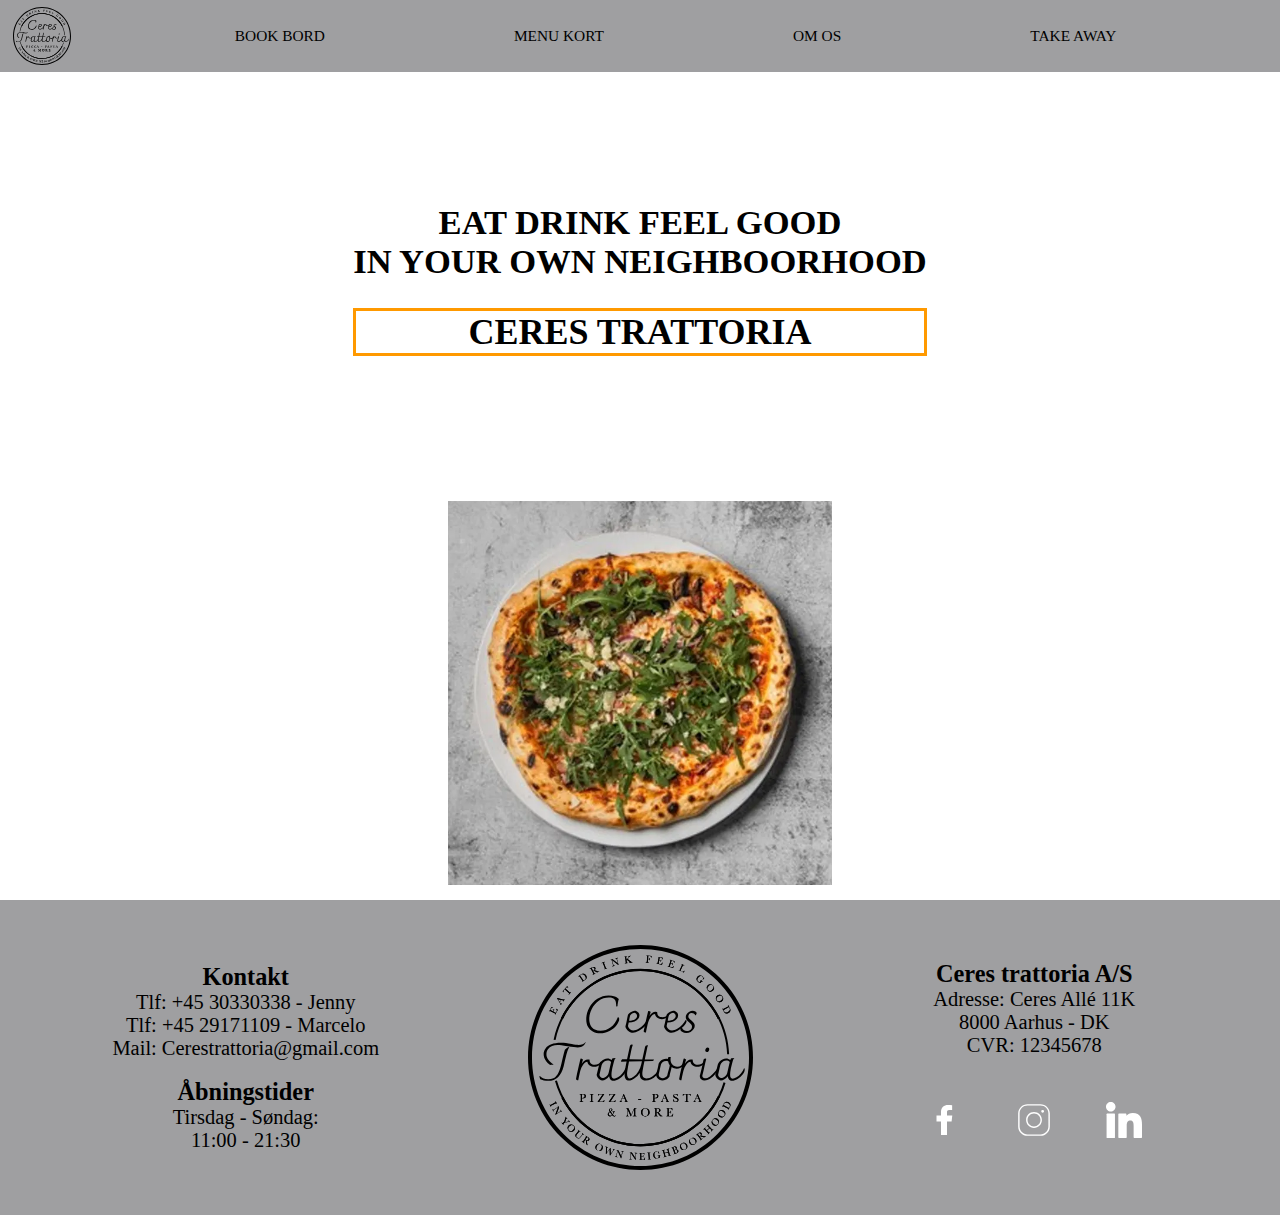
==== book-bord.html @ 87d37a1e "Ceres trattoria nav og footer" ====
<!DOCTYPE html>
<html lang="da">
<head>
    <meta charset="UTF-8">
    <meta name="viewport" content="width=device-width, initial-scale=1.0">
    <meta name="description" content="Oplev det bedste alkoholfri øl fra Zero Buzz Brew - et microbryggeri dedikeret til at bringe dig 100% alkoholfri øl. Perfekt for dem, der ønsker at nyde en lækker øl uden alkohol.">
    <meta name="keywords" content="trattoria, italiensk restaurant, italiensk mad, pasta, pizza, autentisk italiensk, italiensk vin, antipasti, tiramisu, hyggelig restaurant, italiensk atmosfære, gourmet, hjemmelavet mad, traditionelle retter, italiensk kultur, spisested, italiensk køkken, rustik restaurant, italiensk dessert">
    <title>Ceres trattoria</title>
    <link rel="stylesheet" href="style.css">
    <!-- ↓↓ favicons til forskellige devices ↓↓-->
    <!-- <link rel="apple-touch-icon" sizes="180x180" href="/favicon/apple-touch-icon.png">
    <link rel="icon" type="image/png" sizes="32x32" href="/favicon/favicon-32x32.png">
    <link rel="icon" type="image/png" sizes="16x16" href="/favicon/favicon-16x16.png">
    <link rel="manifest" href="/favicon/site.webmanifest">
    <link rel="mask-icon" href="/favicon/safari-pinned-tab.svg" color="#2a3478">
    <link rel="shortcut icon" href="/favicon/favicon.ico">
    <meta name="msapplication-TileColor" content="#2a3478">
    <meta name="msapplication-config" content="/favicon/browserconfig.xml">
    <meta name="theme-color" content="#2a3478"> -->
</head>
<body>
    <header>
        <nav>
            <a href="index.html">
                <img class="logo" src="img/ceres-logo.svg" alt="Ceres Trattoria logo">
            </a>
            <ul class="nav-links" id="navLinks">
                <li class="dropdown">
                    <a href="book-bord.html">BOOK BORD</a>
                </li>
                <li class="dropdown">
                    <a href="menu-kort.html">MENU KORT</a>
                </li>
                <li class="dropdown">
                    <a href="om-os.html">OM OS</a>
                </li>
                <li class="dropdown">
                    <a href="takeaway.html">TAKE AWAY</a>
                </li>
            </ul>
            <div class="burger">
                <div></div>
                <div></div>
                <div></div>
            </div>
        </nav>
            <!-- javascript, skal ligge nederst -->
    <script src="app.js"></script>
    </header>
    <main>
        <div class="main-index">
            <section>
                <aside>
                    <div>
                        <h2> EAT DRINK FEEL GOOD</h2>
                        <h2> IN YOUR OWN NEIGHBOORHOOD</h2>
                        <h3>CERES TRATTORIA</h3>
                    </div>
                </aside>
            </section>
            <section>
            <img class="forside-billede" src="img/sotto-bosco.png" alt="Billede af Ceres Trattoria pizza 'Sotto Bosco'">
            </section>
        </div>
    </main>

    <footer>
        <div class="footer">
            <div class="footer-links">
                <h1>Kontakt</h1>
                <a href="tel:(+45)(12345678)">Tlf: +45 30330338 - Jenny</a>
                <a href="tel:(+45)(12345678)">Tlf: +45 29171109 - Marcelo</a>
                <a href="mailto:FAKE@Cerestrattoria.com">Mail: Cerestrattoria@gmail.com</a>
                <h2>Åbningstider</h2>
                <p>Tirsdag - Søndag:</p>
                <p>11:00 - 21:30</p>
                </p>
            </div>
            <div class="midt-logo">
                <div>
                    <a href="index.html" class="footer-logo">
                        <img class="logo" src="img/ceres-logo.svg" alt="Ceres Trattoria logo">
                    </a>
                </div>
            </div>
            <div class="footer-links">
                <h1>Ceres trattoria A/S</h1>
                <p>Adresse: Ceres Allé 11K</p>
                <p>8000 Aarhus - DK</p>
                <p>CVR: 12345678</p>
                <div class="footer-social">
                    <a href="https://www.facebook.com/"><img src="img/facebook.svg" alt="facebook"></a>
                    <a href="https://www.instagram.com/"><img src="img/insta.svg" alt="instagram"></a>
                    <a href="https://www.linkedin.com/"><img src="img/linkedin.svg" alt="linkedin"></a>
                </div>
            </div>
        </div>
    </footer>
</body>
</html>
---- style.css ----
*{
    margin: 0;
    padding: 0;
}

body {
    font-family: Verdana, Geneva, Tahoma, sans-serif
}

/* ↓↓ Navbar ↓↓ */
/* Selve navigationsbaren */
nav {
    display: flex; 
    justify-content: center;
    align-items: center;
    background-color: #9f9fa1;
    font-family: charter;
    height: 8vh;
    width: 100vw;
    position: fixed;
    top: 0;
    z-index: 100;
}

/* Logo i navigationsbaren */
nav img {
    height: 6.5vh;
    width: auto;
    display: flex;
    align-items: center;
    margin-left: 1vw;
}

/* boksen links ligger i, i navigationsbaren */
.nav-links {
    display: flex;
    justify-content: space-evenly;
    width: 100%;
    list-style: none;
}

/* Links */
.nav-links a {
    padding: 0rem 2vw;
    text-decoration: none; 
    color: #000000;
    font-size: 1.2vw;
    display: inline-block; 
    transition: transform 0.3s ease; 
}

.nav-links a:hover {
    transform: scale(1.5);
}


/* ↓↓ dropdown meny ↓↓*/
.dropdown {
    position: relative;
    display: inline-block;
    z-index: 9;
}

/* boksen links ligger i, i dropdownbaren */
.dropdown-content {
    display: none;
    position: absolute;
    min-width: 14vw;
    background-color: #2a3478;
    font-size: 2.2vh;
}

/* Links i dropdownbaren */
.dropdown-content a {
    margin: 2.2vh 0; 
    color: #fcba16;
    display: flex;
    justify-content: flex-start;
    font-size: 2.4vh;
}

/* Gør dropdownmenuen synlig når man holder musen over et hovedmenupunkt */
.dropdown:hover .dropdown-content {
    display: block;
}

/* Gør at billede ikke bliver vist på skærme over 768px*/
#burger-menu-image {
    display: none;
}



/* ↓↓ Main på index filen ↓↓ */
.main-index{
    display: flex;
    flex-direction: column;
    justify-content: space-around;
    align-items: center;
    height: 92vh;
    width: 100%;
    padding-top: 8vh;
}

.main-index section{
    display: flex;
    justify-content: center;
    align-items: center;
    height: 100%;
    width: 100%;
}


.main-index aside{
    display: flex;
    flex-direction: row;
    justify-content: center;
    align-items: center;
    height: 100%;
    width: 100%;
}

.main-index aside h2{
    font-size: 2.7vw;
    text-align: center;
    color: #000000;
    font-family: charter;
}

.main-index aside h3{
    font-size: 4vh;
    text-align: center;
    color: #000000;
    font-family: charter;
    margin: 3vh 0 0 0;
    border: #ff9900 solid 3px;
}

.forside-billede {
    height: auto;
    width: 30vw;
}


/* ↓↓ Footer ↓↓ */
.footer{
    display: flex;
    flex-direction: row;
    justify-content: center;
    align-items: center;
    background-color: #9f9fa1;
    height: 35vh;
    width: 100vw;
}

.footer div{
   margin: 2vh;
}

.footer-links{
    display: flex;
    flex-direction: column;
    justify-content: space-around;
    align-items: center;
    width: 100%;
    list-style: none;
}

.footer-links h1{
    font-size: 2.7vh;
    color: #000000;
    font-family: charter;
}

.footer-links h2{
    font-size: 2.7vh;
    color: #000000;
    font-family: charter;
    margin-top: 2vh;
}

.footer-links a {
    text-decoration: none;
    color: #000000;
    font-size: 1.6vw;
    font-family: charter;
}

.footer-links p {
    text-decoration: none;
    color: #000000;
    font-size: 1.6vw;
    font-family: charter;
}

.footer-social {
    display: flex;
    justify-content: space-around;
    align-items: center;
}


.footer-social a img {
    height: 4vh;
    width: auto;
    display: flex;
    justify-content: space-around;
    align-items: center;
    padding-top: 3vh;
    margin: 0 3vh 0 3vh;
}

.footer-social a img:hover {
    transform: scale(1.5);
}

.footer-logo img{
    height: 25vh;
    width: auto;
    display: flex;
    align-items: center;
}
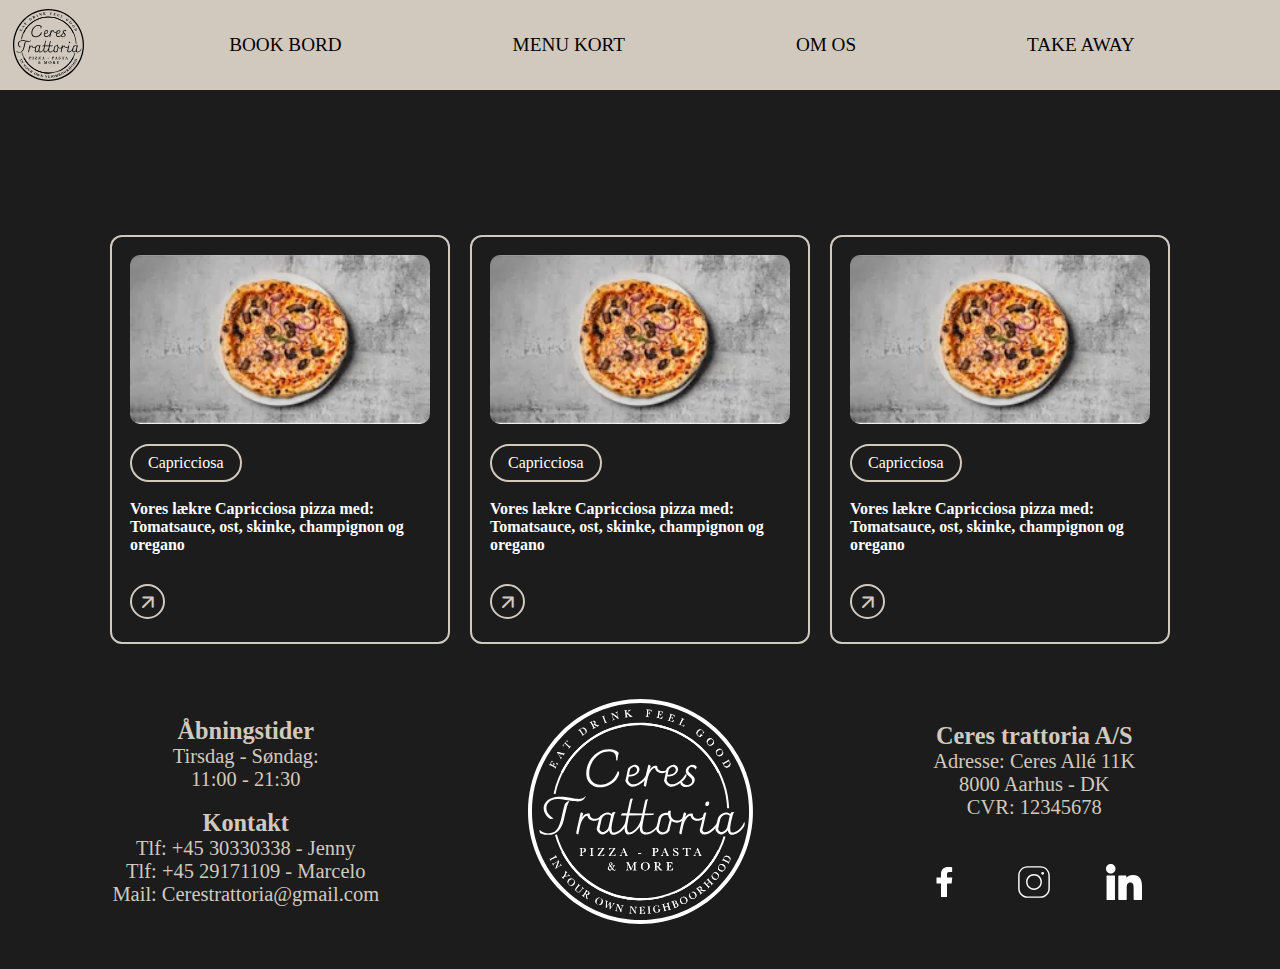
==== commit f0b1dad8: "Menu" ====
--- a/book-bord.html
+++ b/book-bord.html
@@ -5,24 +5,19 @@
     <meta name="viewport" content="width=device-width, initial-scale=1.0">
     <meta name="description" content="Oplev det bedste alkoholfri øl fra Zero Buzz Brew - et microbryggeri dedikeret til at bringe dig 100% alkoholfri øl. Perfekt for dem, der ønsker at nyde en lækker øl uden alkohol.">
     <meta name="keywords" content="trattoria, italiensk restaurant, italiensk mad, pasta, pizza, autentisk italiensk, italiensk vin, antipasti, tiramisu, hyggelig restaurant, italiensk atmosfære, gourmet, hjemmelavet mad, traditionelle retter, italiensk kultur, spisested, italiensk køkken, rustik restaurant, italiensk dessert">
+    <link rel="stylesheet" href="https://fonts.googleapis.com/css2?family=Material+Symbols+Rounded:opsz,wght,FILL,GRAD@24,400,0,0&icon_names=arrow_forward" />
     <title>Ceres trattoria</title>
     <link rel="stylesheet" href="style.css">
-    <!-- ↓↓ favicons til forskellige devices ↓↓-->
-    <!-- <link rel="apple-touch-icon" sizes="180x180" href="/favicon/apple-touch-icon.png">
-    <link rel="icon" type="image/png" sizes="32x32" href="/favicon/favicon-32x32.png">
-    <link rel="icon" type="image/png" sizes="16x16" href="/favicon/favicon-16x16.png">
-    <link rel="manifest" href="/favicon/site.webmanifest">
-    <link rel="mask-icon" href="/favicon/safari-pinned-tab.svg" color="#2a3478">
-    <link rel="shortcut icon" href="/favicon/favicon.ico">
-    <meta name="msapplication-TileColor" content="#2a3478">
-    <meta name="msapplication-config" content="/favicon/browserconfig.xml">
-    <meta name="theme-color" content="#2a3478"> -->
+
 </head>
 <body>
+    <div id="loading-screen">
+        <img src="img/Pizza.gif" alt="Loading...">
+    </div>
     <header>
         <nav>
             <a href="index.html">
-                <img class="logo" src="img/ceres-logo.svg" alt="Ceres Trattoria logo">
+                <img class="logo" src="img/ceres-logo-black.svg" alt="Ceres Trattoria logo">
             </a>
             <ul class="nav-links" id="navLinks">
                 <li class="dropdown">
@@ -38,28 +33,39 @@
                     <a href="takeaway.html">TAKE AWAY</a>
                 </li>
             </ul>
-            <div class="burger">
-                <div></div>
-                <div></div>
-                <div></div>
-            </div>
         </nav>
-            <!-- javascript, skal ligge nederst -->
-    <script src="app.js"></script>
     </header>
     <main>
+        <img src="img/Pizza-gif.ai" alt="">
         <div class="main-index">
-            <section>
-                <aside>
-                    <div>
-                        <h2> EAT DRINK FEEL GOOD</h2>
-                        <h2> IN YOUR OWN NEIGHBOORHOOD</h2>
-                        <h3>CERES TRATTORIA</h3>
-                    </div>
-                </aside>
-            </section>
-            <section>
-            <img class="forside-billede" src="img/sotto-bosco.png" alt="Billede af Ceres Trattoria pizza 'Sotto Bosco'">
+                    <img id="top-billede" src="img/ceres-logo.svg" alt="">
+            <section class="teaser">
+                        <ul class="teaser-firkant">
+                            <li class="teaser-indhold">
+                                <a href="#" class="teaser-link">
+                                    <img src="img/capricciosa.webp" alt="" class="teaser-billede">
+                                    <p class="navn">Capricciosa</p>
+                                    <h2>Vores lækre Capricciosa pizza med: Tomatsauce, ost, skinke, champignon og oregano</h2>
+                                    <button class="teaser-button material-symbols-rounded">arrow_forward</button>
+                                </a>
+                            </li>
+                            <li class="teaser-indhold">
+                                <a href="#" class="teaser-link">
+                                    <img src="img/capricciosa.webp" alt="" class="teaser-billede">
+                                    <p class="navn">Capricciosa</p>
+                                    <h2>Vores lækre Capricciosa pizza med: Tomatsauce, ost, skinke, champignon og oregano</h2>
+                                    <button class="teaser-button material-symbols-rounded">arrow_forward</button>
+                                </a>
+                            </li>
+                            <li class="teaser-indhold">
+                                <a href="#" class="teaser-link">
+                                    <img src="img/capricciosa.webp" alt="" class="teaser-billede">
+                                    <p class="navn">Capricciosa</p>
+                                    <h2>Vores lækre Capricciosa pizza med: Tomatsauce, ost, skinke, champignon og oregano</h2>
+                                    <button class="teaser-button material-symbols-rounded">arrow_forward</button>
+                                </a>
+                            </li>
+                        </ul>
             </section>
         </div>
     </main>
@@ -67,19 +73,18 @@
     <footer>
         <div class="footer">
             <div class="footer-links">
+                <h2>Åbningstider</h2>
+                <p>Tirsdag - Søndag:</p>
+                <p>11:00 - 21:30</p>
                 <h1>Kontakt</h1>
                 <a href="tel:(+45)(12345678)">Tlf: +45 30330338 - Jenny</a>
                 <a href="tel:(+45)(12345678)">Tlf: +45 29171109 - Marcelo</a>
                 <a href="mailto:FAKE@Cerestrattoria.com">Mail: Cerestrattoria@gmail.com</a>
-                <h2>Åbningstider</h2>
-                <p>Tirsdag - Søndag:</p>
-                <p>11:00 - 21:30</p>
-                </p>
             </div>
             <div class="midt-logo">
                 <div>
                     <a href="index.html" class="footer-logo">
-                        <img class="logo" src="img/ceres-logo.svg" alt="Ceres Trattoria logo">
+                        <img class="logo" src="img/ceres-logo-white.svg" alt="Ceres Trattoria logo">
                     </a>
                 </div>
             </div>
@@ -96,5 +101,7 @@
             </div>
         </div>
     </footer>
+
+    <script src="loading-gif.js"></script>
 </body>
 </html>--- a/style.css
+++ b/style.css
@@ -4,7 +4,22 @@
 }
 
 body {
-    font-family: Verdana, Geneva, Tahoma, sans-serif
+    font-family: Cambria, Cochin, Georgia, Times, 'Times New Roman', serif;
+}
+
+#loading-screen {
+    width: 100vw;
+    height: 100vh;
+    background-color: #1c1c1c;
+    display: flex;
+    justify-content: center;
+    align-items: center;
+    z-index: 9999;
+    display: none; 
+}
+
+#loading-screen img {
+    width: 30vh;
 }
 
 /* ↓↓ Navbar ↓↓ */
@@ -13,9 +28,9 @@
     display: flex; 
     justify-content: center;
     align-items: center;
-    background-color: #9f9fa1;
-    font-family: charter;
-    height: 8vh;
+    background-color: #D2C9BE;
+    font-family: charter;
+    height: 10vh;
     width: 100vw;
     position: fixed;
     top: 0;
@@ -24,7 +39,7 @@
 
 /* Logo i navigationsbaren */
 nav img {
-    height: 6.5vh;
+    height: 7.9vh;
     width: auto;
     display: flex;
     align-items: center;
@@ -44,7 +59,7 @@
     padding: 0rem 2vw;
     text-decoration: none; 
     color: #000000;
-    font-size: 1.2vw;
+    font-size: 1.5vw;
     display: inline-block; 
     transition: transform 0.3s ease; 
 }
@@ -53,43 +68,9 @@
     transform: scale(1.5);
 }
 
-
-/* ↓↓ dropdown meny ↓↓*/
-.dropdown {
-    position: relative;
-    display: inline-block;
-    z-index: 9;
-}
-
-/* boksen links ligger i, i dropdownbaren */
-.dropdown-content {
-    display: none;
-    position: absolute;
-    min-width: 14vw;
-    background-color: #2a3478;
-    font-size: 2.2vh;
-}
-
-/* Links i dropdownbaren */
-.dropdown-content a {
-    margin: 2.2vh 0; 
-    color: #fcba16;
-    display: flex;
-    justify-content: flex-start;
-    font-size: 2.4vh;
-}
-
-/* Gør dropdownmenuen synlig når man holder musen over et hovedmenupunkt */
-.dropdown:hover .dropdown-content {
-    display: block;
-}
-
-/* Gør at billede ikke bliver vist på skærme over 768px*/
-#burger-menu-image {
-    display: none;
-}
-
-
+main {
+    margin-top: 10vh;
+}
 
 /* ↓↓ Main på index filen ↓↓ */
 .main-index{
@@ -97,49 +78,135 @@
     flex-direction: column;
     justify-content: space-around;
     align-items: center;
-    height: 92vh;
+    margin-top: -2vh;
+    background-color: #1c1c1c;
+}
+
+ #top-billede{
+    margin-top: 5vh;
+    height: auto;
+    width: 20vw;
+}
+
+
+/* teaser */
+.teaser {
+    display: flex;
+    flex-direction: column;
+    justify-content: center;
+    align-items: center;
+    width: 100vw;
+    margin-top: 10vh;
+
+}
+
+.teaser ul {
+    display: flex;
+    
+}
+
+.teaser-firkant {
+    list-style: none;
+}
+
+.teaser-link {
+    width: 300px;
+    display: block;
+    background: #1c1c1c;
+    padding: 18px;
+    border-radius: 12px;
+    text-decoration: none;
+    transition: 0.2 ease;
+    margin: 10px;
+    border: #D2C9BE 2px solid;
+}
+
+.teaser-billede {
     width: 100%;
-    padding-top: 8vh;
-}
-
-.main-index section{
-    display: flex;
-    justify-content: center;
-    align-items: center;
-    height: 100%;
-    width: 100%;
-}
-
-
-.main-index aside{
-    display: flex;
-    flex-direction: row;
-    justify-content: center;
-    align-items: center;
-    height: 100%;
-    width: 100%;
-}
-
-.main-index aside h2{
-    font-size: 2.7vw;
-    text-align: center;
-    color: #000000;
-    font-family: charter;
-}
-
-.main-index aside h3{
-    font-size: 4vh;
-    text-align: center;
-    color: #000000;
-    font-family: charter;
-    margin: 3vh 0 0 0;
-    border: #ff9900 solid 3px;
-}
-
-.forside-billede {
-    height: auto;
-    width: 30vw;
-}
+    aspect-ratio: 16/9;
+    object-fit: cover;
+    border-radius: 10px;
+}
+
+.navn {
+    color: rgb(255, 255, 255);
+    padding: 8px 16px;
+    font-size: 1rem;
+    font-weight: 500;
+    margin: 16px 0 18px;
+    background: #1c1c1c;
+    width: fit-content;
+    border-radius: 50px;
+    border: 2px solid #D2C9BE;
+}
+.teaser-link h2{
+    font-size: 1rem;
+    color: #ffffff;
+}
+
+.teaser-link div {
+    display: flex;
+    justify-content: space-evenly;
+    align-items: center;
+}
+
+.teaser-button {
+    height: 35px;
+    width: 35px;
+    color: #D2C9BE;
+    border-radius: 50%;
+    margin: 30px 0 5px;
+    background: none;
+    border: 2px solid #D2C9BE;
+    transform: rotate(-45deg);
+    transition: 0.5s ease;
+}
+
+.teaser-firkant .teaser-link:hover .teaser-button {
+    color: #fff;
+    background: #D2C9BE;
+}
+
+.menu {
+margin-top: 3vh;
+color: #D2C9BE;
+}
+
+
+
+.main-menu{
+    display: flex;
+    flex-direction: column;
+    justify-content: space-around;
+    align-items: center;
+    margin-top: 8vh;
+    background-color: #1c1c1c;
+}
+
+.scroll {
+    height: 35px;
+    width: 35px;
+    color: #D2C9BE;
+    border-radius: 50%;
+    margin: 30px 0 5px;
+    background: none;
+    border: 2px solid #D2C9BE;
+    transform: rotate(-90deg);
+    transition: 0.5s ease;
+}
+
+.scroll:hover {
+    color: #1c1c1c;
+    background: #D2C9BE;
+}
+
+.main-menu p {
+    color: #D2C9BE;
+    font-size: 1.5vw;
+    font-family: charter;
+    margin-top: 2vh;
+}
+
 
 
 /* ↓↓ Footer ↓↓ */
@@ -148,7 +215,7 @@
     flex-direction: row;
     justify-content: center;
     align-items: center;
-    background-color: #9f9fa1;
+    background-color: #1c1c1c;
     height: 35vh;
     width: 100vw;
 }
@@ -168,27 +235,27 @@
 
 .footer-links h1{
     font-size: 2.7vh;
-    color: #000000;
-    font-family: charter;
+    color: #D2C9BE;
+    font-family: charter;
+    margin-top: 2vh;
 }
 
 .footer-links h2{
     font-size: 2.7vh;
-    color: #000000;
-    font-family: charter;
-    margin-top: 2vh;
+    color: #D2C9BE;
+    font-family: charter;
 }
 
 .footer-links a {
     text-decoration: none;
-    color: #000000;
+    color: #D2C9BE;
     font-size: 1.6vw;
     font-family: charter;
 }
 
 .footer-links p {
     text-decoration: none;
-    color: #000000;
+    color: #D2C9BE;
     font-size: 1.6vw;
     font-family: charter;
 }
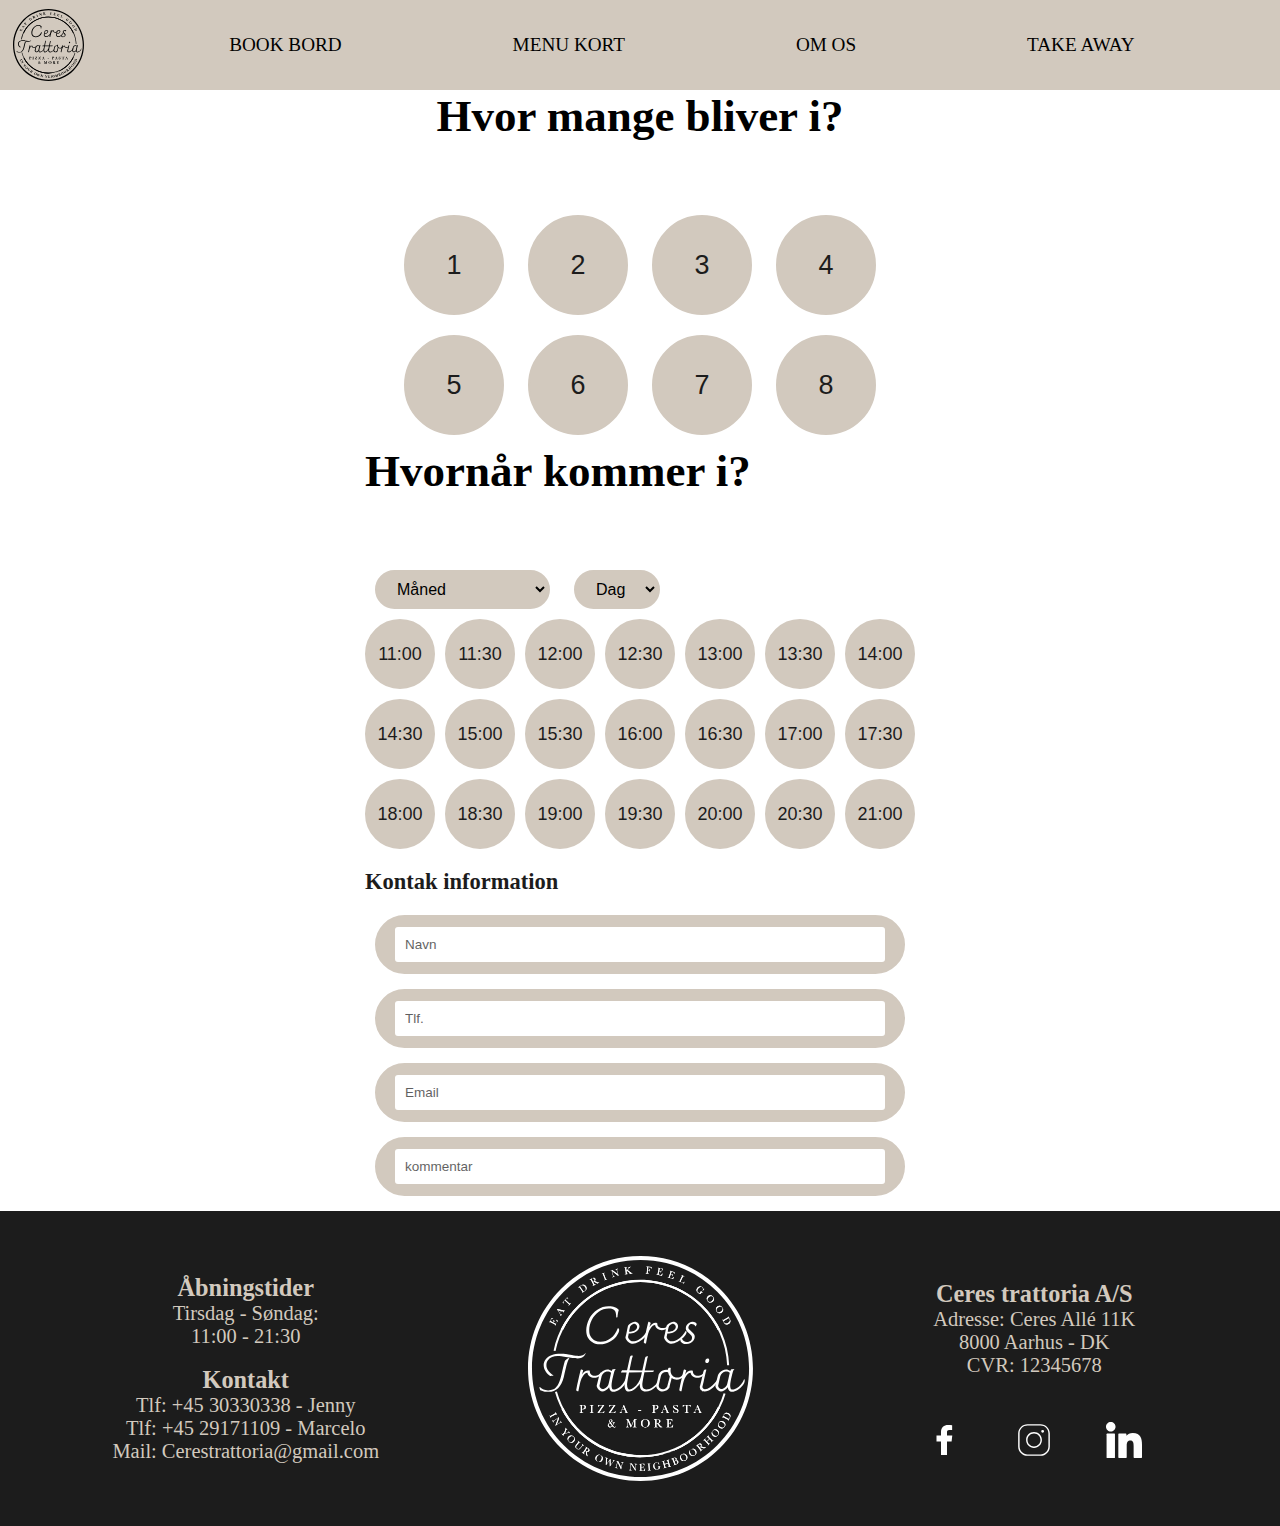
==== commit 2d58eb85: "book bord" ====
--- a/book-bord.html
+++ b/book-bord.html
@@ -8,6 +8,7 @@
     <link rel="stylesheet" href="https://fonts.googleapis.com/css2?family=Material+Symbols+Rounded:opsz,wght,FILL,GRAD@24,400,0,0&icon_names=arrow_forward" />
     <title>Ceres trattoria</title>
     <link rel="stylesheet" href="style.css">
+    <link rel="stylesheet" href="book-bord.css">
 
 </head>
 <body>
@@ -35,37 +36,119 @@
             </ul>
         </nav>
     </header>
+
+
+
+
+
+
+
     <main>
-        <img src="img/Pizza-gif.ai" alt="">
-        <div class="main-index">
-                    <img id="top-billede" src="img/ceres-logo.svg" alt="">
-            <section class="teaser">
-                        <ul class="teaser-firkant">
-                            <li class="teaser-indhold">
-                                <a href="#" class="teaser-link">
-                                    <img src="img/capricciosa.webp" alt="" class="teaser-billede">
-                                    <p class="navn">Capricciosa</p>
-                                    <h2>Vores lækre Capricciosa pizza med: Tomatsauce, ost, skinke, champignon og oregano</h2>
-                                    <button class="teaser-button material-symbols-rounded">arrow_forward</button>
-                                </a>
-                            </li>
-                            <li class="teaser-indhold">
-                                <a href="#" class="teaser-link">
-                                    <img src="img/capricciosa.webp" alt="" class="teaser-billede">
-                                    <p class="navn">Capricciosa</p>
-                                    <h2>Vores lækre Capricciosa pizza med: Tomatsauce, ost, skinke, champignon og oregano</h2>
-                                    <button class="teaser-button material-symbols-rounded">arrow_forward</button>
-                                </a>
-                            </li>
-                            <li class="teaser-indhold">
-                                <a href="#" class="teaser-link">
-                                    <img src="img/capricciosa.webp" alt="" class="teaser-billede">
-                                    <p class="navn">Capricciosa</p>
-                                    <h2>Vores lækre Capricciosa pizza med: Tomatsauce, ost, skinke, champignon og oregano</h2>
-                                    <button class="teaser-button material-symbols-rounded">arrow_forward</button>
-                                </a>
-                            </li>
-                        </ul>
+        <div class="book-bord">
+            <h1>Hvor mange bliver i?</h1>
+            <section class="antal">
+                <button class="nummer">1</button>
+                <button class="nummer">2</button>
+                <button class="nummer">3</button>
+                <button class="nummer">4</button>
+            </section>
+            <section>
+                <button class="nummer">5</button>
+                <button class="nummer">6</button>
+                <button class="nummer">7</button>
+                <button class="nummer">8</button>
+            </section>
+            <section>
+                <h1>Hvornår kommer i?</h1>
+                <select id="dato" name="måned" required>
+                    <option value="" disabled selected hidden>Måned</option>
+                    <option value="2024-12">December 2024</option>
+                    <option value="2025-01">January 2025</option>
+                    <option value="2025-02">February 2025</option>
+                    <option value="2025-03">March 2025</option>
+                    <option value="2025-04">April 2025</option>
+                    <option value="2025-05">May 2025</option>
+                    <option value="2025-06">June 2025</option>
+                    <option value="2025-07">July 2025</option>
+                    <option value="2025-08">August 2025</option>
+                    <option value="2025-09">September 2025</option>
+                    <option value="2025-10">October 2025</option>
+                    <option value="2025-11">November 2025</option>
+                    <option value="2025-12">December 2025</option>
+                </select>
+        
+                <select id="dato" name="dag" required>
+                    <option value="" disabled selected hidden>Dag</option>
+                    <option value="1">1</option>
+                    <option value="2">2</option>
+                    <option value="3">3</option>
+                    <option value="4">4</option>
+                    <option value="5">5</option>
+                    <option value="6">6</option>
+                    <option value="7">7</option>
+                    <option value="8">8</option>
+                    <option value="9">9</option>
+                    <option value="10">10</option>
+                    <option value="11">11</option>
+                    <option value="12">12</option>
+                    <option value="13">13</option>
+                    <option value="14">14</option>
+                    <option value="15">15</option>
+                    <option value="16">16</option>
+                    <option value="17">17</option>
+                    <option value="18">18</option>
+                    <option value="19">19</option>
+                    <option value="20">20</option>
+                    <option value="21">21</option>
+                    <option value="22">22</option>
+                    <option value="23">23</option>
+                    <option value="24">24</option>
+                    <option value="25">25</option>
+                    <option value="26">26</option>
+                    <option value="27">27</option>
+                    <option value="28">28</option>
+                    <option value="29">29</option>
+                    <option value="30">30</option>
+                    <option value="31">31</option>
+                </select>
+                <section id="time-buttons">
+                    <button class="tid">11:00</button>
+                    <button class="tid">11:30</button>
+                    <button class="tid">12:00</button>
+                    <button class="tid">12:30</button>
+                    <button class="tid">13:00</button>
+                    <button class="tid">13:30</button>
+                    <button class="tid">14:00</button>
+                    <button class="tid">14:30</button>
+                    <button class="tid">15:00</button>
+                    <button class="tid">15:30</button>
+                    <button class="tid">16:00</button>
+                    <button class="tid">16:30</button>
+                    <button class="tid">17:00</button>
+                    <button class="tid">17:30</button>
+                    <button class="tid">18:00</button>
+                    <button class="tid">18:30</button>
+                    <button class="tid">19:00</button>
+                    <button class="tid">19:30</button>
+                    <button class="tid">20:00</button>
+                    <button class="tid">20:30</button>
+                    <button class="tid">21:00</button>
+                </section>
+                <section id="kontakt-info">
+                    <h1>Kontak information</h1>
+                    <div class="row">
+                      <input type="text" id="fornavn" name="fornavn" placeholder="Navn" required>
+                    </div>
+                    <div class="row">
+                      <input type="text" id="efternavn" name="efternavn" placeholder="Tlf." required>
+                    </div>
+                    <div class="row">
+                      <input type="text" id="adresse" name="adresse" placeholder="Email" required>
+                    </div>
+                    <div class="row">
+                      <input type="text" id="postnummer" name="postnummer" placeholder="kommentar" required>
+                    </div>
+                  </section>
             </section>
         </div>
     </main>
--- a/book-bord.css
+++ b/book-bord.css
@@ -0,0 +1,104 @@
+.book-bord {
+display: flex;
+flex-direction: column;
+justify-content: center;
+align-items: center;
+}
+
+.book-bord h1 {
+font-size: 5vh;
+margin-bottom: 7vh;
+}
+
+.nummer {
+height: 100px;
+width: 100px;
+margin: 10px;
+font-size: 3vh;
+color: #1c1c1c;
+border-radius: 50%;
+background: #D2C9BE;
+border: 2px solid #D2C9BE;
+transition: 0.5s ease;
+}
+
+.nummer:hover {
+color: #fff;
+background: #D2C9BE;
+}
+
+#dato {
+margin: 10px;
+font-size: 3vh;
+background: #D2C9BE;
+border: 2px solid #D2C9BE;
+color: rgb(0, 0, 0);
+padding: 8px 16px;
+font-size: 1rem;
+border-radius: 50px;
+}
+
+#time-buttons {
+ display: grid;
+ grid-template-columns: repeat(7, 1fr);
+ gap: 10px;
+}
+
+.tid {
+ height: 70px;
+ width: 70px;
+ font-size: 2vh;
+ color: #1c1c1c;
+ border-radius: 50%;
+ background: #D2C9BE;
+ border: 2px solid #D2C9BE;
+ transition: 0.5s ease;
+ display: flex;
+ align-items: center;
+ justify-content: center;
+
+}
+
+.tid:hover {
+ color: #fff;
+ background: #D2C9BE;
+}
+
+.row {
+ margin: 10px;
+ font-size: 3vh;
+ background: #D2C9BE;
+ border: 2px solid #D2C9BE;
+ color: rgb(0, 0, 0);
+ padding: 8px 16px;
+ font-size: 1rem;
+ border-radius: 50px;
+ }
+
+ #kontakt-info {
+  margin-top: 20px;
+}
+
+#kontakt-info h1 {
+  font-size: 2.5vh;
+  color: #1c1c1c;
+  margin-bottom: 20px;
+}
+
+#kontakt-info .row {
+  margin-bottom: 15px;
+}
+
+#kontakt-info input[type="text"] {
+  width: 100%;
+  padding: 10px;
+  font-size: 1.5vh;
+  border: 2px solid #D2C9BE;
+  border-radius: 5px;
+  box-sizing: border-box;
+}
+
+#kontakt-info input[type="text"]::placeholder {
+  color: #1c1c1c;
+  opacity: 0.7;
+}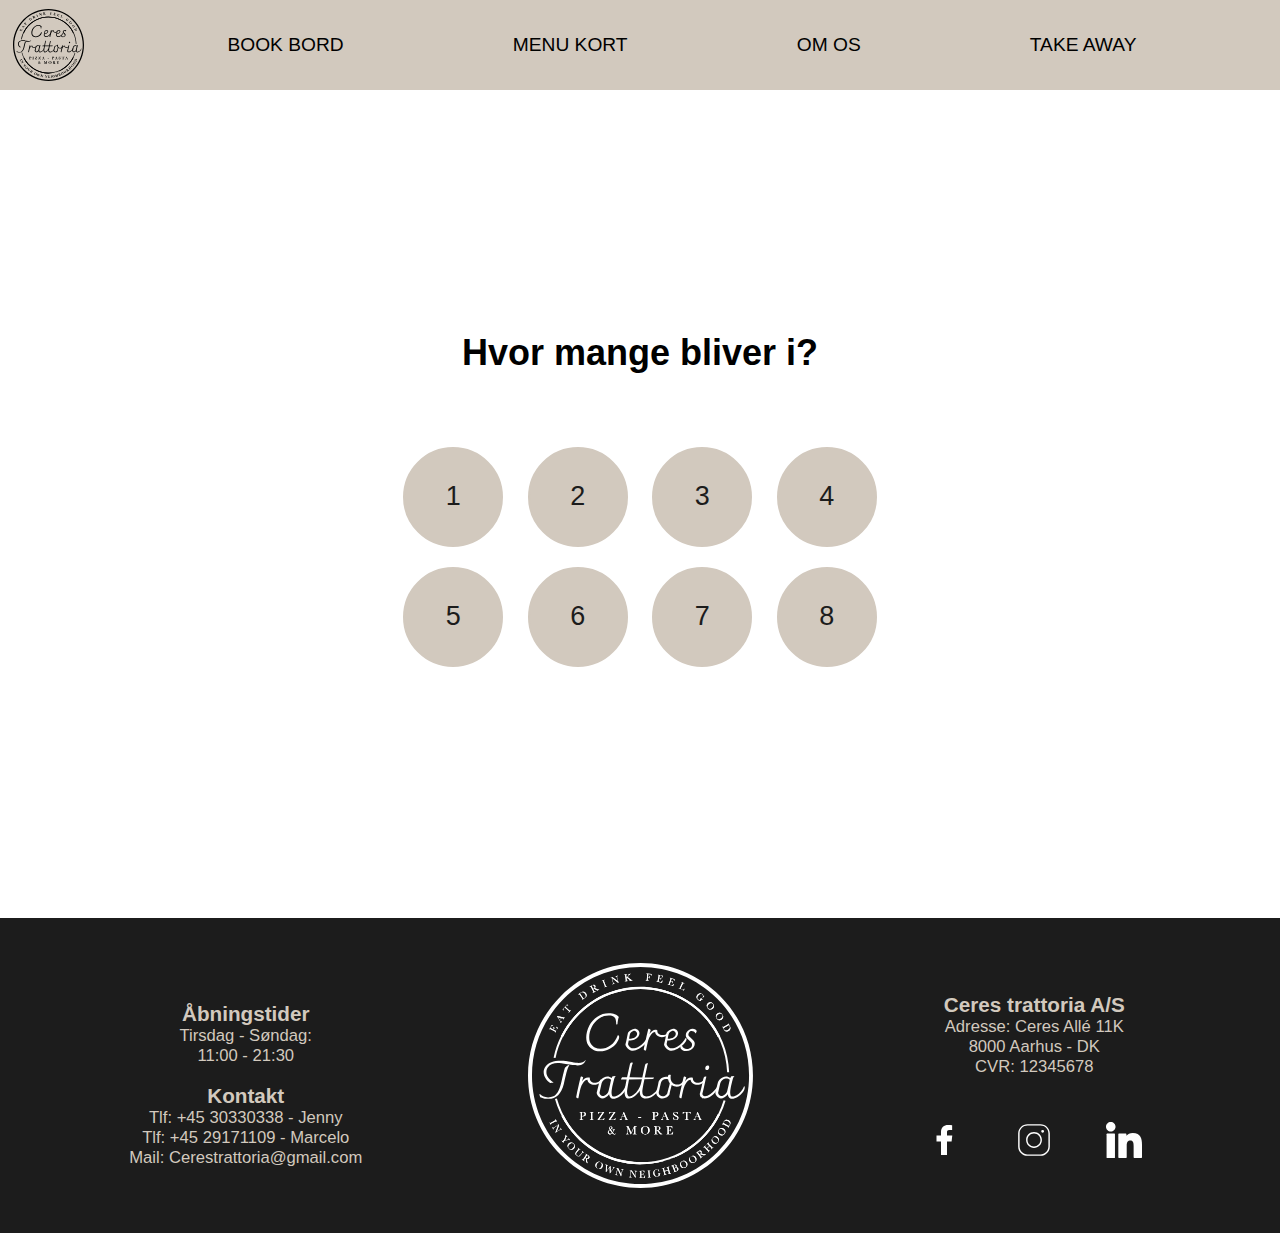
==== commit a57e661d: "book bord" ====
--- a/book-bord.html
+++ b/book-bord.html
@@ -36,31 +36,26 @@
             </ul>
         </nav>
     </header>
-
-
-
-
-
-
-
     <main>
         <div class="book-bord">
-            <h1>Hvor mange bliver i?</h1>
-            <section class="antal">
-                <button class="nummer">1</button>
-                <button class="nummer">2</button>
-                <button class="nummer">3</button>
-                <button class="nummer">4</button>
+            <section class="antal" id="antal-section">
+                <h1>Hvor mange bliver i?</h1>
+                <div>
+                    <button class="nummer" onclick="showWhenSection()">1</button>
+                    <button class="nummer" onclick="showWhenSection()">2</button>
+                    <button class="nummer" onclick="showWhenSection()">3</button>
+                    <button class="nummer" onclick="showWhenSection()">4</button>
+                </div>
+                <div>
+                    <button class="nummer" onclick="showWhenSection()">5</button>
+                    <button class="nummer" onclick="showWhenSection()">6</button>
+                    <button class="nummer" onclick="showWhenSection()">7</button>
+                    <button class="nummer" onclick="showWhenSection()">8</button>
+                </div>
             </section>
-            <section>
-                <button class="nummer">5</button>
-                <button class="nummer">6</button>
-                <button class="nummer">7</button>
-                <button class="nummer">8</button>
-            </section>
-            <section>
+            <section class="when" id="when-section" style="display: none;">
                 <h1>Hvornår kommer i?</h1>
-                <select id="dato" name="måned" required>
+                <select class="dato" name="måned" required>
                     <option value="" disabled selected hidden>Måned</option>
                     <option value="2024-12">December 2024</option>
                     <option value="2025-01">January 2025</option>
@@ -76,87 +71,58 @@
                     <option value="2025-11">November 2025</option>
                     <option value="2025-12">December 2025</option>
                 </select>
-        
-                <select id="dato" name="dag" required>
+                <select class="dato" name="dag" required>
                     <option value="" disabled selected hidden>Dag</option>
-                    <option value="1">1</option>
-                    <option value="2">2</option>
-                    <option value="3">3</option>
-                    <option value="4">4</option>
-                    <option value="5">5</option>
-                    <option value="6">6</option>
-                    <option value="7">7</option>
-                    <option value="8">8</option>
-                    <option value="9">9</option>
-                    <option value="10">10</option>
-                    <option value="11">11</option>
-                    <option value="12">12</option>
-                    <option value="13">13</option>
-                    <option value="14">14</option>
-                    <option value="15">15</option>
-                    <option value="16">16</option>
-                    <option value="17">17</option>
-                    <option value="18">18</option>
-                    <option value="19">19</option>
-                    <option value="20">20</option>
-                    <option value="21">21</option>
-                    <option value="22">22</option>
-                    <option value="23">23</option>
-                    <option value="24">24</option>
-                    <option value="25">25</option>
-                    <option value="26">26</option>
-                    <option value="27">27</option>
-                    <option value="28">28</option>
-                    <option value="29">29</option>
-                    <option value="30">30</option>
-                    <option value="31">31</option>
                 </select>
                 <section id="time-buttons">
-                    <button class="tid">11:00</button>
-                    <button class="tid">11:30</button>
-                    <button class="tid">12:00</button>
-                    <button class="tid">12:30</button>
-                    <button class="tid">13:00</button>
-                    <button class="tid">13:30</button>
-                    <button class="tid">14:00</button>
-                    <button class="tid">14:30</button>
-                    <button class="tid">15:00</button>
-                    <button class="tid">15:30</button>
-                    <button class="tid">16:00</button>
-                    <button class="tid">16:30</button>
-                    <button class="tid">17:00</button>
-                    <button class="tid">17:30</button>
-                    <button class="tid">18:00</button>
-                    <button class="tid">18:30</button>
-                    <button class="tid">19:00</button>
-                    <button class="tid">19:30</button>
-                    <button class="tid">20:00</button>
-                    <button class="tid">20:30</button>
-                    <button class="tid">21:00</button>
+                    <button class="tid" onclick="showKontaktInfoSection()">11:00</button>
+                    <button class="tid" onclick="showKontaktInfoSection()">11:30</button>
+                    <button class="tid" onclick="showKontaktInfoSection()">12:00</button>
+                    <button class="tid" onclick="showKontaktInfoSection()">12:30</button>
+                    <button class="tid" onclick="showKontaktInfoSection()">13:00</button>
+                    <button class="tid" onclick="showKontaktInfoSection()">13:30</button>
+                    <button class="tid" onclick="showKontaktInfoSection()">14:00</button>
+                    <button class="tid" onclick="showKontaktInfoSection()">14:30</button>
+                    <button class="tid" onclick="showKontaktInfoSection()">15:00</button>
+                    <button class="tid" onclick="showKontaktInfoSection()">15:30</button>
+                    <button class="tid" onclick="showKontaktInfoSection()">16:00</button>
+                    <button class="tid" onclick="showKontaktInfoSection()">16:30</button>
+                    <button class="tid" onclick="showKontaktInfoSection()">17:00</button>
+                    <button class="tid" onclick="showKontaktInfoSection()">17:30</button>
+                    <button class="tid" onclick="showKontaktInfoSection()">18:00</button>
+                    <button class="tid" onclick="showKontaktInfoSection()">18:30</button>
+                    <button class="tid" onclick="showKontaktInfoSection()">19:00</button>
+                    <button class="tid" onclick="showKontaktInfoSection()">19:30</button>
+                    <button class="tid" onclick="showKontaktInfoSection()">20:00</button>
+                    <button class="tid" onclick="showKontaktInfoSection()">20:30</button>
+                    <button class="tid" onclick="showKontaktInfoSection()">21:00</button>
                 </section>
-                <section id="kontakt-info">
+            </section>
+            <section class="kontakt-info" id="kontakt-info-section" style="display: none;">
+                <div>
                     <h1>Kontak information</h1>
-                    <div class="row">
-                      <input type="text" id="fornavn" name="fornavn" placeholder="Navn" required>
-                    </div>
-                    <div class="row">
-                      <input type="text" id="efternavn" name="efternavn" placeholder="Tlf." required>
-                    </div>
-                    <div class="row">
-                      <input type="text" id="adresse" name="adresse" placeholder="Email" required>
-                    </div>
-                    <div class="row">
-                      <input type="text" id="postnummer" name="postnummer" placeholder="kommentar" required>
-                    </div>
-                  </section>
+                    <input type="text" placeholder="Navn" required>
+                    <input type="text" placeholder="Tlf." required>
+                    <input type="text" placeholder="Email" required>
+                    <input type="text" placeholder="kommentar" required id="kommentar">
+                    <button onclick="showTakSection()">Næste</button>
+                </div>
+            </section>
+            <section class="tak" id="tak-section" style="display: none;">
+                <h1>! Tak for din bestilling !</h1>
+                <h3>vi glæder os til at se dig</h3>
+                <p>Bekræftelse sendt på mail med dato og tid</p>
+                <a href="index.html">Tilbage</a>
             </section>
         </div>
     </main>
 
+
+
     <footer>
         <div class="footer">
             <div class="footer-links">
-                <h2>Åbningstider</h2>
+                <h1>Åbningstider</h1>
                 <p>Tirsdag - Søndag:</p>
                 <p>11:00 - 21:30</p>
                 <h1>Kontakt</h1>
@@ -184,7 +150,7 @@
             </div>
         </div>
     </footer>
-
     <script src="loading-gif.js"></script>
+    <script src="book-bord.js"></script>
 </body>
 </html>--- a/style.css
+++ b/style.css
@@ -4,7 +4,7 @@
 }
 
 body {
-    font-family: Cambria, Cochin, Georgia, Times, 'Times New Roman', serif;
+    font-family: Verdana, Geneva, Tahoma, sans-serif
 }
 
 #loading-screen {
@@ -29,7 +29,6 @@
     justify-content: center;
     align-items: center;
     background-color: #D2C9BE;
-    font-family: charter;
     height: 10vh;
     width: 100vw;
     position: fixed;
@@ -207,6 +206,9 @@
     margin-top: 2vh;
 }
 
+.main-om-os img {
+width: 100%;
+}
 
 
 /* ↓↓ Footer ↓↓ */
@@ -234,30 +236,21 @@
 }
 
 .footer-links h1{
-    font-size: 2.7vh;
-    color: #D2C9BE;
-    font-family: charter;
+    font-size: 2.3vh;
+    color: #D2C9BE;
     margin-top: 2vh;
-}
-
-.footer-links h2{
-    font-size: 2.7vh;
-    color: #D2C9BE;
-    font-family: charter;
 }
 
 .footer-links a {
     text-decoration: none;
     color: #D2C9BE;
-    font-size: 1.6vw;
-    font-family: charter;
+    font-size: 1.3vw;
 }
 
 .footer-links p {
     text-decoration: none;
     color: #D2C9BE;
-    font-size: 1.6vw;
-    font-family: charter;
+    font-size: 1.3vw;
 }
 
 .footer-social {
--- a/book-bord.css
+++ b/book-bord.css
@@ -1,13 +1,23 @@
 .book-bord {
 display: flex;
-flex-direction: column;
+flex-direction: row;
 justify-content: center;
 align-items: center;
+height: 92vh;
 }
 
+.antal {
+  display: flex;
+  flex-direction: column;
+  justify-content: center;
+  align-items: center;
+  }
+
 .book-bord h1 {
-font-size: 5vh;
+font-size: 4vh;
 margin-bottom: 7vh;
+display: flex;
+justify-content: center;
 }
 
 .nummer {
@@ -27,9 +37,8 @@
 background: #D2C9BE;
 }
 
-#dato {
-margin: 10px;
-font-size: 3vh;
+.dato {
+margin-bottom: 3vh;
 background: #D2C9BE;
 border: 2px solid #D2C9BE;
 color: rgb(0, 0, 0);
@@ -39,24 +48,26 @@
 }
 
 #time-buttons {
- display: grid;
- grid-template-columns: repeat(7, 1fr);
- gap: 10px;
+  display: grid;
+  grid-template-columns: repeat(7, 1fr);
+  gap: 10px;
+  justify-content: center;
+  align-items: center;
 }
 
 .tid {
- height: 70px;
- width: 70px;
- font-size: 2vh;
- color: #1c1c1c;
- border-radius: 50%;
- background: #D2C9BE;
- border: 2px solid #D2C9BE;
- transition: 0.5s ease;
- display: flex;
- align-items: center;
- justify-content: center;
-
+  height: 70px;
+  width: 70px;
+  font-size: 2vh;
+  color: #1c1c1c;
+  border-radius: 50%;
+  background: #D2C9BE;
+  border: 2px solid #D2C9BE;
+  transition: 0.5s ease;
+  display: flex;
+  align-items: center;
+  justify-content: center;
+  box-sizing: border-box; 
 }
 
 .tid:hover {
@@ -64,41 +75,73 @@
  background: #D2C9BE;
 }
 
-.row {
- margin: 10px;
- font-size: 3vh;
- background: #D2C9BE;
- border: 2px solid #D2C9BE;
- color: rgb(0, 0, 0);
- padding: 8px 16px;
- font-size: 1rem;
- border-radius: 50px;
- }
-
- #kontakt-info {
-  margin-top: 20px;
+.kontakt-info div{
+  display: flex;
+  flex-direction: column;
+  align-items: center;
 }
 
-#kontakt-info h1 {
-  font-size: 2.5vh;
-  color: #1c1c1c;
-  margin-bottom: 20px;
+.kontakt-info input {
+  width: 100%;
+  padding: 10px;
+  margin: 20px 10px 0 10px;
+  font-size: 1.5vh;
+  border: 2px solid #D2C9BE;
+  border-radius: 5px;
 }
 
-#kontakt-info .row {
-  margin-bottom: 15px;
-}
-
-#kontakt-info input[type="text"] {
+#kommentar {
   width: 100%;
+  height: 5vh;
   padding: 10px;
   font-size: 1.5vh;
   border: 2px solid #D2C9BE;
   border-radius: 5px;
-  box-sizing: border-box;
 }
 
-#kontakt-info input[type="text"]::placeholder {
-  color: #1c1c1c;
-  opacity: 0.7;
-}+.kontakt-info button {
+  width: 100%;
+  margin-top: 3vh;
+  background: #D2C9BE;
+  border: 2px solid #D2C9BE;
+  color: rgb(0, 0, 0);
+  padding: 8px 16px;
+  font-size: 1rem;
+  border-radius: 50px;
+  }
+
+.tak {
+  display: flex;
+  flex-direction: column;
+  justify-content: center;
+  align-items: center;
+  }
+
+.tak h3 {
+  display: flex;
+  flex-direction: column;
+  justify-content: center;
+  align-items: center;
+  }
+
+.tak p {
+  display: flex;
+  flex-direction: column;
+  justify-content: center;
+  align-items: center;
+  margin-top: 1vh;
+  }
+
+  .tak a {
+    margin-top: 3vh;
+    background: #D2C9BE;
+    border: 2px solid #D2C9BE;
+    color: rgb(0, 0, 0);
+    padding: 8px 16px;
+    font-size: 1rem;
+    border-radius: 50px;
+    display: flex;
+    flex-direction: column;
+    justify-content: center;
+    align-items: center;
+    }
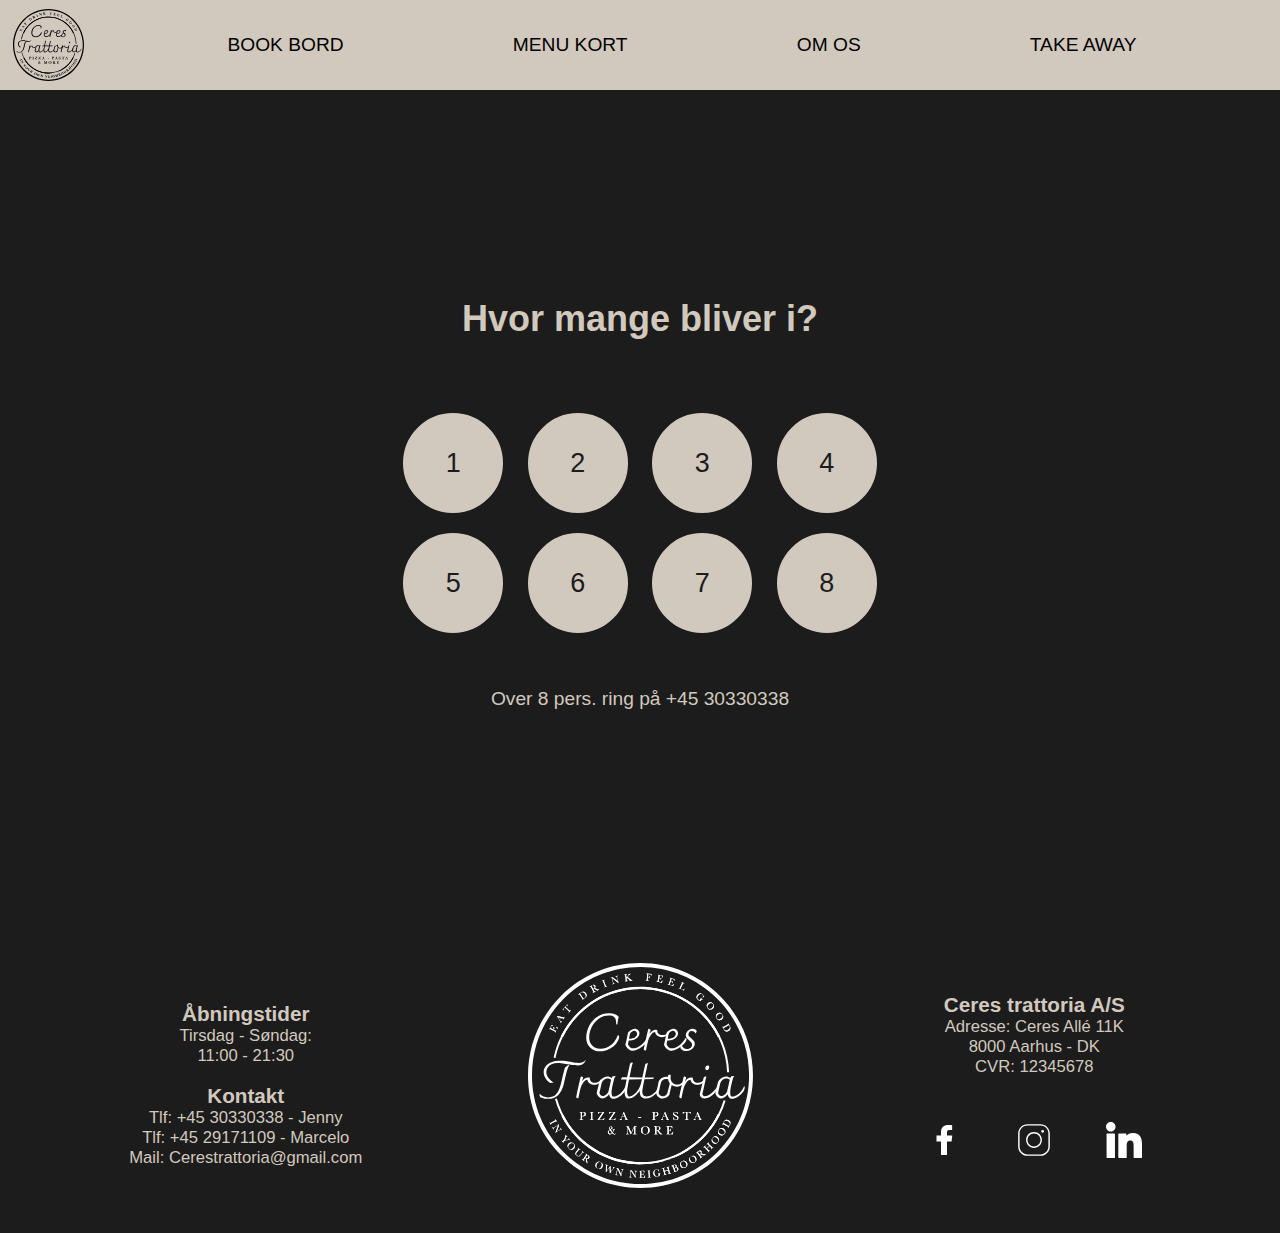
==== commit 2e20d5e7: "om os update" ====
--- a/book-bord.html
+++ b/book-bord.html
@@ -51,6 +51,7 @@
                     <button class="nummer" onclick="showWhenSection()">6</button>
                     <button class="nummer" onclick="showWhenSection()">7</button>
                     <button class="nummer" onclick="showWhenSection()">8</button>
+                    <p>Over 8 pers. ring på +45 30330338</p>
                 </div>
             </section>
             <section class="when" id="when-section" style="display: none;">
--- a/style.css
+++ b/style.css
@@ -5,6 +5,10 @@
 
 body {
     font-family: Verdana, Geneva, Tahoma, sans-serif
+}
+
+main{
+    background-color: #1c1c1c;
 }
 
 #loading-screen {
@@ -79,6 +83,7 @@
     align-items: center;
     margin-top: -2vh;
     background-color: #1c1c1c;
+    height: 92vh;
 }
 
  #top-billede{
@@ -115,7 +120,6 @@
     padding: 18px;
     border-radius: 12px;
     text-decoration: none;
-    transition: 0.2 ease;
     margin: 10px;
     border: #D2C9BE 2px solid;
 }
@@ -210,6 +214,56 @@
 width: 100%;
 }
 
+.main-om-os h1 {
+    color: #D2C9BE;
+    font-size: 2.5vw;
+    margin-top: 5vh;
+    display: flex;
+    justify-content: center;
+    align-items: center;
+}
+.main-om-os p {
+    color: #D2C9BE;
+    font-size: 1.5vw;
+    margin-top: 5vh;
+    padding: 0 5vw 0 5vw;
+}
+
+.main-take-away {
+    height: 92vh;
+    display: flex;
+    flex-direction: column;
+    justify-content: center;
+    align-items: center;
+}
+
+.main-take-away h1 {
+    color: #D2C9BE;
+    font-size: 15vw;
+}
+.main-take-away h2 {
+    color: #D2C9BE;
+    font-size: 2vw;
+}
+
+.main-take-away img {
+    width: 40%;
+}
+
+.main-take-away a {
+    margin-top: 3vh;
+    background: #D2C9BE;
+    border: 2px solid #D2C9BE;
+    color: rgb(0, 0, 0);
+    padding: 8px 16px;
+    font-size: 1rem;
+    border-radius: 50px;
+    display: flex;
+    flex-direction: column;
+    justify-content: center;
+    align-items: center;
+    }
+
 
 /* ↓↓ Footer ↓↓ */
 .footer{
--- a/book-bord.css
+++ b/book-bord.css
@@ -18,6 +18,16 @@
 margin-bottom: 7vh;
 display: flex;
 justify-content: center;
+color: #D2C9BE;
+}
+
+.book-bord p {
+  color: #D2C9BE;
+  font-size: 1.5vw;
+  margin-top: 5vh;
+  padding: 0 5vw 0 5vw;
+  display: flex;
+justify-content: center;
 }
 
 .nummer {
@@ -33,7 +43,7 @@
 }
 
 .nummer:hover {
-color: #fff;
+color: #f07a27;
 background: #D2C9BE;
 }
 
@@ -71,7 +81,7 @@
 }
 
 .tid:hover {
- color: #fff;
+  color: #f07a27;
  background: #D2C9BE;
 }
 
@@ -88,6 +98,7 @@
   font-size: 1.5vh;
   border: 2px solid #D2C9BE;
   border-radius: 5px;
+  background-color: #D2C9BE;
 }
 
 #kommentar {
@@ -110,6 +121,10 @@
   border-radius: 50px;
   }
 
+  .kontakt-info input::placeholder {
+    color: #1c1c1c; 
+}
+  
 .tak {
   display: flex;
   flex-direction: column;
@@ -122,6 +137,7 @@
   flex-direction: column;
   justify-content: center;
   align-items: center;
+  color: #D2C9BE;
   }
 
 .tak p {
@@ -130,6 +146,7 @@
   justify-content: center;
   align-items: center;
   margin-top: 1vh;
+  color: #D2C9BE;
   }
 
   .tak a {
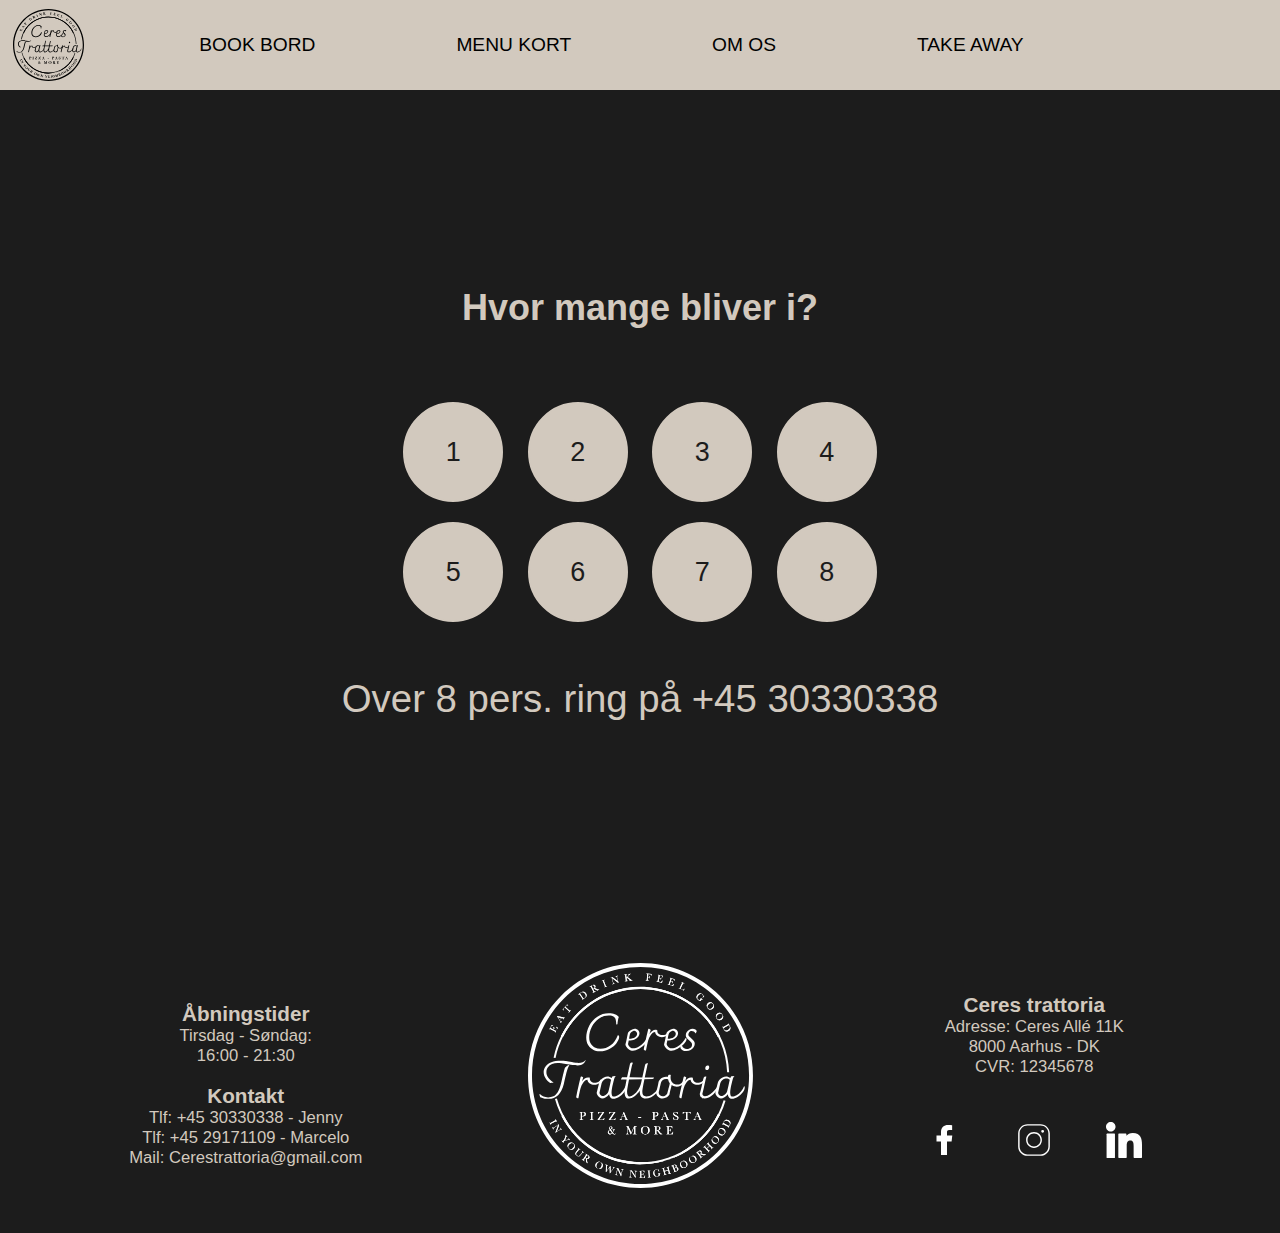
==== commit 33869f45: "Mobil version fix" ====
--- a/book-bord.html
+++ b/book-bord.html
@@ -3,7 +3,7 @@
 <head>
     <meta charset="UTF-8">
     <meta name="viewport" content="width=device-width, initial-scale=1.0">
-    <meta name="description" content="Oplev det bedste alkoholfri øl fra Zero Buzz Brew - et microbryggeri dedikeret til at bringe dig 100% alkoholfri øl. Perfekt for dem, der ønsker at nyde en lækker øl uden alkohol.">
+    <meta name="description" content="Oplev det bedste Pizzaer, pasta og vin fra Ceres Trattoria- et trattoria der går op i tradition og god madlavning. Perfekt for dem, der ønsker en smagsprøve af Italien">
     <meta name="keywords" content="trattoria, italiensk restaurant, italiensk mad, pasta, pizza, autentisk italiensk, italiensk vin, antipasti, tiramisu, hyggelig restaurant, italiensk atmosfære, gourmet, hjemmelavet mad, traditionelle retter, italiensk kultur, spisested, italiensk køkken, rustik restaurant, italiensk dessert">
     <link rel="stylesheet" href="https://fonts.googleapis.com/css2?family=Material+Symbols+Rounded:opsz,wght,FILL,GRAD@24,400,0,0&icon_names=arrow_forward" />
     <title>Ceres trattoria</title>
@@ -15,26 +15,35 @@
     <div id="loading-screen">
         <img src="img/Pizza.gif" alt="Loading...">
     </div>
-    <header>
-        <nav>
+    <nav>
+        <a href="index.html">
+            <img class="logo" src="img/ceres-logo-black.svg" alt="Ceres Trattoria logo">
+        </a>
+        <ul class="nav-links" id="navLinks">
+            <li class="dropdown">
+                <a href="book-bord.html">BOOK BORD</a>
+            </li>
+            <li class="dropdown">
+                <a href="menu-kort.html">MENU KORT</a>
+            </li>
+            <li class="dropdown">
+                <a href="om-os.html">OM OS</a>
+            </li>
+            <li class="dropdown">
+                <a href="takeaway.html">TAKE AWAY</a>
+            </li>
             <a href="index.html">
-                <img class="logo" src="img/ceres-logo-black.svg" alt="Ceres Trattoria logo">
+                <img class="logo" id="burger-menu-image" src="img/ceres-logo-black.svg" alt="Ceres Trattoria logo">
             </a>
-            <ul class="nav-links" id="navLinks">
-                <li class="dropdown">
-                    <a href="book-bord.html">BOOK BORD</a>
-                </li>
-                <li class="dropdown">
-                    <a href="menu-kort.html">MENU KORT</a>
-                </li>
-                <li class="dropdown">
-                    <a href="om-os.html">OM OS</a>
-                </li>
-                <li class="dropdown">
-                    <a href="takeaway.html">TAKE AWAY</a>
-                </li>
-            </ul>
-        </nav>
+        </ul>
+        <div class="burger" id="burgerMenu">
+            <div></div>
+            <div></div>
+            <div></div>
+        </div>
+    </nav>
+    <!-- javascript, skal ligge nederst -->
+<script src="burger.js"></script>
     </header>
     <main>
         <div class="book-bord">
@@ -51,8 +60,8 @@
                     <button class="nummer" onclick="showWhenSection()">6</button>
                     <button class="nummer" onclick="showWhenSection()">7</button>
                     <button class="nummer" onclick="showWhenSection()">8</button>
-                    <p>Over 8 pers. ring på +45 30330338</p>
                 </div>
+                <p>Over 8 pers. ring på +45 30330338</p>
             </section>
             <section class="when" id="when-section" style="display: none;">
                 <h1>Hvornår kommer i?</h1>
@@ -76,16 +85,6 @@
                     <option value="" disabled selected hidden>Dag</option>
                 </select>
                 <section id="time-buttons">
-                    <button class="tid" onclick="showKontaktInfoSection()">11:00</button>
-                    <button class="tid" onclick="showKontaktInfoSection()">11:30</button>
-                    <button class="tid" onclick="showKontaktInfoSection()">12:00</button>
-                    <button class="tid" onclick="showKontaktInfoSection()">12:30</button>
-                    <button class="tid" onclick="showKontaktInfoSection()">13:00</button>
-                    <button class="tid" onclick="showKontaktInfoSection()">13:30</button>
-                    <button class="tid" onclick="showKontaktInfoSection()">14:00</button>
-                    <button class="tid" onclick="showKontaktInfoSection()">14:30</button>
-                    <button class="tid" onclick="showKontaktInfoSection()">15:00</button>
-                    <button class="tid" onclick="showKontaktInfoSection()">15:30</button>
                     <button class="tid" onclick="showKontaktInfoSection()">16:00</button>
                     <button class="tid" onclick="showKontaktInfoSection()">16:30</button>
                     <button class="tid" onclick="showKontaktInfoSection()">17:00</button>
@@ -96,7 +95,6 @@
                     <button class="tid" onclick="showKontaktInfoSection()">19:30</button>
                     <button class="tid" onclick="showKontaktInfoSection()">20:00</button>
                     <button class="tid" onclick="showKontaktInfoSection()">20:30</button>
-                    <button class="tid" onclick="showKontaktInfoSection()">21:00</button>
                 </section>
             </section>
             <section class="kontakt-info" id="kontakt-info-section" style="display: none;">
@@ -125,7 +123,7 @@
             <div class="footer-links">
                 <h1>Åbningstider</h1>
                 <p>Tirsdag - Søndag:</p>
-                <p>11:00 - 21:30</p>
+                <p>16:00 - 21:30</p>
                 <h1>Kontakt</h1>
                 <a href="tel:(+45)(12345678)">Tlf: +45 30330338 - Jenny</a>
                 <a href="tel:(+45)(12345678)">Tlf: +45 29171109 - Marcelo</a>
@@ -139,7 +137,7 @@
                 </div>
             </div>
             <div class="footer-links">
-                <h1>Ceres trattoria A/S</h1>
+                <h1>Ceres trattoria</h1>
                 <p>Adresse: Ceres Allé 11K</p>
                 <p>8000 Aarhus - DK</p>
                 <p>CVR: 12345678</p>
--- a/style.css
+++ b/style.css
@@ -9,7 +9,10 @@
 
 main{
     background-color: #1c1c1c;
-}
+    height: auto;
+    margin-top: 10vh;
+}
+
 
 #loading-screen {
     width: 100vw;
@@ -19,7 +22,7 @@
     justify-content: center;
     align-items: center;
     z-index: 9999;
-    display: none; 
+    display: none;
 }
 
 #loading-screen img {
@@ -29,7 +32,7 @@
 /* ↓↓ Navbar ↓↓ */
 /* Selve navigationsbaren */
 nav {
-    display: flex; 
+    display: flex;
     justify-content: center;
     align-items: center;
     background-color: #D2C9BE;
@@ -71,19 +74,20 @@
     transform: scale(1.5);
 }
 
-main {
-    margin-top: 10vh;
+#burger-menu-image {
+    display: none;
 }
 
 /* ↓↓ Main på index filen ↓↓ */
 .main-index{
+    height: 92vh;
     display: flex;
     flex-direction: column;
     justify-content: space-around;
     align-items: center;
     margin-top: -2vh;
     background-color: #1c1c1c;
-    height: 92vh;
+
 }
 
  #top-billede{
@@ -93,7 +97,7 @@
 }
 
 
-/* teaser */
+/* ↓↓ Teaser ↓↓ */
 .teaser {
     display: flex;
     flex-direction: column;
@@ -170,19 +174,19 @@
     background: #D2C9BE;
 }
 
+/* ↓↓ Menu html filen ↓↓ */
 .menu {
 margin-top: 3vh;
 color: #D2C9BE;
 }
 
-
-
 .main-menu{
+    height: auto;
     display: flex;
     flex-direction: column;
     justify-content: space-around;
     align-items: center;
-    margin-top: 8vh;
+    margin-top: 10vh;
     background-color: #1c1c1c;
 }
 
@@ -205,9 +209,17 @@
 
 .main-menu p {
     color: #D2C9BE;
-    font-size: 1.5vw;
+    font-size: 4vw;
     font-family: charter;
     margin-top: 2vh;
+    margin-bottom: 10vh;
+}
+
+
+/* ↓↓ Om os html filen ↓↓ */
+
+.main-om-os {
+    height: auto;
 }
 
 .main-om-os img {
@@ -229,12 +241,16 @@
     padding: 0 5vw 0 5vw;
 }
 
+
+/* ↓↓ Take away html filen ↓↓ */
 .main-take-away {
-    height: 92vh;
+    height: auto;
     display: flex;
     flex-direction: column;
     justify-content: center;
     align-items: center;
+    height: 92vh;
+
 }
 
 .main-take-away h1 {
@@ -247,7 +263,7 @@
 }
 
 .main-take-away img {
-    width: 40%;
+    width: 20%;
 }
 
 .main-take-away a {
@@ -335,3 +351,295 @@
     align-items: center;
 }
 
+@media screen and (max-width: 1180px) {
+
+
+
+
+    nav {
+        display: flex; 
+        justify-content: space-between;
+        align-items: center;
+        background-color: #D2C9BE;
+        font-family: charter;
+        height: 10vh;
+        width: 100vw;
+        position: fixed;
+        top: 0;
+        z-index: 100;
+    }
+
+    nav img {
+        height: 7vh;
+        width: auto;
+        display: flex;
+        align-items: center;
+        margin-left: 2vw;
+    }
+    .nav-links {
+        position: fixed;
+        display: flex;
+        flex-direction: column;
+        justify-content: space-evenly;
+        align-items: center;
+        display: none;
+        height: 100vh;
+        width:100%;
+        top: 0vh;
+        background-color: #D2C9BE;
+ 
+    }
+
+    .nav-links a {
+        height: 100%;
+        padding: 0;
+        text-decoration: none; 
+        display: flex;
+        align-items: center;
+        align-content: center;
+        justify-content: center;
+        color: #1c1c1c;
+        font-size: 1.1rem;
+        margin: 5vh 0;
+        font-family: charter;
+
+    }
+
+
+    .burger {
+        display: block;
+        cursor: pointer;
+        margin: 2vh;
+    }
+
+    #burger-menu-image {
+        display: block;
+        height: 20vh;      
+        margin-top: 15vh;
+    }
+
+    .burger div {
+        width: 5vh;
+        height: 0.6vh;
+        background-color: #1c1c1c;
+        margin: 1vh;
+    }
+
+
+    .burger.toggle div:nth-child(1) {
+        transform: rotate(-45deg) translate(-1vh, 1.2vh); 
+    }
+
+    .burger.toggle div:nth-child(2) {
+        opacity: 0;
+    }
+
+    .burger.toggle div:nth-child(3) {
+        transform: rotate(45deg) translate(-1vh, -1.2vh); 
+    }
+
+    
+.main-index{
+    height: auto;
+}
+
+
+
+
+
+
+
+
+
+
+
+
+
+
+
+
+
+
+
+
+
+
+
+
+
+
+
+
+
+
+
+
+
+
+#top-billede{
+    margin-top: 5vh;
+    height: auto;
+    width: 40vw;
+}
+
+.teaser-link {
+    width: auto;
+}
+
+
+.teaser ul{
+    display: flex;
+    flex-direction: column;
+    }
+
+
+    .main-om-os h1 {
+        color: #D2C9BE;
+        font-size: 5vw;
+        margin-top: 5vh;
+        display: flex;
+        justify-content: center;
+        align-items: center;
+    }
+    .main-om-os p {
+        color: #D2C9BE;
+        font-size: 3vw;
+        margin-top: 5vh;
+        padding: 0 5vw 0 5vw;
+    }
+
+
+
+
+    .main-take-away {
+        height: auto;
+        display: flex;
+        flex-direction: column;
+        justify-content: center;
+        align-items: center;
+        height: 100vh;
+    
+    }
+    
+    .main-take-away h1 {
+        color: #D2C9BE;
+        font-size: 30vw;
+        margin-top: -10vh;
+        margin-bottom: 5vh;
+    }
+    .main-take-away h2 {
+        color: #D2C9BE;
+        font-size: 5vw;
+    }
+    
+    .main-take-away img {
+        width: 30vh;
+        margin-top: 3vh;
+        margin-bottom: 5vh;
+    }
+    
+    .main-take-away a {
+        margin-top: 3vh;
+        background: #D2C9BE;
+        border: 2px solid #D2C9BE;
+        color: rgb(0, 0, 0);
+        padding: 8px 16px;
+        font-size: 1rem;
+        border-radius: 50px;
+        display: flex;
+        flex-direction: column;
+        justify-content: center;
+        align-items: center;
+        }
+
+
+
+
+
+
+
+
+
+
+
+    .footer{
+        display: flex;
+        flex-direction: column;
+        justify-content: center;
+        align-items: center;
+        background-color: #1c1c1c;
+        height: auto;
+    }
+
+    .footer-links{
+        order: 1;
+    }
+
+    .midt-logo{
+        order: 2;
+        margin-bottom: 1vh;
+    }
+    
+    
+    .footer div{
+       margin: 1vh;
+    }
+    
+    .footer-links{
+        display: flex;
+        flex-direction: column;
+        justify-content: space-around;
+        align-items: center;
+        width: 100%;
+        list-style: none;
+    }
+    
+    .footer-links h1{
+        font-size: 3vh;
+        color: #D2C9BE;
+        margin-top: 2vh;
+    }
+    
+    .footer-links a {
+        text-decoration: none;
+        color: #D2C9BE;
+        font-size: 3vw;
+    }
+    
+    .footer-links p {
+        text-decoration: none;
+        color: #D2C9BE;
+        font-size: 3vw;
+    }
+    
+    .footer-social {
+        display: flex;
+        justify-content: space-around;
+        align-items: center;
+    }
+    
+    
+    .footer-social a img {
+        height: 5vh;
+        width: auto;
+        display: flex;
+        justify-content: space-around;
+        align-items: center;
+        padding-top: 3vh;
+        margin: 0 3vh 0 3vh;
+    }
+    
+    .footer-social a img:hover {
+        transform: scale(1.5);
+    }
+    
+    .footer-logo img{
+        height: 15vh;
+        width: auto;
+        display: flex;
+        align-items: center;
+    }
+
+
+    
+}--- a/book-bord.css
+++ b/book-bord.css
@@ -1,34 +1,42 @@
+/* ↓↓ book bord hele siden ↓↓ */
+
+
 .book-bord {
 display: flex;
 flex-direction: row;
 justify-content: center;
 align-items: center;
+height: auto;
 height: 92vh;
 }
 
-.antal {
-  display: flex;
-  flex-direction: column;
-  justify-content: center;
-  align-items: center;
-  }
-
+/* ↓↓ Alle h1 har samme værdier på denne side ↓↓ */
 .book-bord h1 {
-font-size: 4vh;
-margin-bottom: 7vh;
-display: flex;
-justify-content: center;
-color: #D2C9BE;
-}
-
+  font-size: 4vh;
+  margin-bottom: 7vh;
+  display: flex;
+  justify-content: center;
+  color: #D2C9BE;
+  text-align: center;
+}
+
+/* ↓↓ Alle p har samme værdier på denne side ↓↓ */
 .book-bord p {
   color: #D2C9BE;
-  font-size: 1.5vw;
+  font-size: 3vw;
   margin-top: 5vh;
   padding: 0 5vw 0 5vw;
   display: flex;
-justify-content: center;
-}
+  justify-content: center;
+  text-align: center;
+}
+
+.antal {
+  display: flex;
+  flex-direction: column;
+  justify-content: center;
+  align-items: center;
+  }
 
 .nummer {
 height: 100px;
@@ -59,7 +67,7 @@
 
 #time-buttons {
   display: grid;
-  grid-template-columns: repeat(7, 1fr);
+  grid-template-columns: repeat(5, 1fr);
   gap: 10px;
   justify-content: center;
   align-items: center;
@@ -138,6 +146,9 @@
   justify-content: center;
   align-items: center;
   color: #D2C9BE;
+  font-size: 4vw;
+  text-align: center;
+  margin-top: 5vh;
   }
 
 .tak p {
@@ -147,10 +158,12 @@
   align-items: center;
   margin-top: 1vh;
   color: #D2C9BE;
+  font-size: 3vh;
+  margin-top: 5vh;
   }
 
   .tak a {
-    margin-top: 3vh;
+    margin-top: 5vh;
     background: #D2C9BE;
     border: 2px solid #D2C9BE;
     color: rgb(0, 0, 0);
@@ -162,3 +175,187 @@
     justify-content: center;
     align-items: center;
     }
+
+
+
+    @media screen and (max-width: 1180px) {
+      /* ↓↓ book bord hele siden ↓↓ */
+.book-bord {
+  display: flex;
+  flex-direction: row;
+  justify-content: center;
+  align-items: center;
+  height: 102vh;
+  margin: -15vh 5vw 0 5vw;
+  }
+  
+  /* ↓↓ Alle h1 har samme værdier på denne side ↓↓ */
+  .book-bord h1 {
+    font-size: 3.8vh;
+    margin-bottom: 7vh;
+    display: flex;
+    justify-content: center;
+    color: #D2C9BE;
+    text-align: center;
+  }
+  
+  /* ↓↓ Alle p har samme værdier på denne side ↓↓ */
+  .book-bord p {
+    color: #D2C9BE;
+    font-size: 4vw;
+    margin-top: 5vh;
+    padding: 0 5vw 0 5vw;
+    display: flex;
+    justify-content: center;
+    text-align: center;
+
+  }
+  
+  .antal {
+    display: flex;
+    flex-direction: column;
+    justify-content: center;
+    align-items: center;
+    }
+
+  
+  .nummer {
+  height: 50px;
+  width: 50px;
+  margin: 10px;
+  font-size: 3vh;
+  color: #1c1c1c;
+  border-radius: 50%;
+  background: #D2C9BE;
+  border: 2px solid #D2C9BE;
+  transition: 0.5s ease;
+  }
+  
+  .nummer:hover {
+  color: #f07a27;
+  background: #D2C9BE;
+  }
+  
+  .dato {
+  margin-bottom: 3vh;
+  background: #D2C9BE;
+  border: 2px solid #D2C9BE;
+  color: rgb(0, 0, 0);
+  padding: 8px 16px;
+  font-size: 1rem;
+  border-radius: 50px;
+  }
+  
+  #time-buttons {
+    display: grid;
+    grid-template-columns: repeat(5, 1fr);
+    gap: 10px;
+    justify-content: center;
+    align-items: center;
+  }
+  
+  .tid {
+    height: 50px;
+    width: 50px;
+    font-size: 2vh;
+    color: #1c1c1c;
+    border-radius: 50%;
+    background: #D2C9BE;
+    border: 2px solid #D2C9BE;
+    transition: 0.5s ease;
+    display: flex;
+    align-items: center;
+    justify-content: center;
+    box-sizing: border-box; 
+  }
+  
+  .tid:hover {
+    color: #f07a27;
+   background: #D2C9BE;
+  }
+  
+  .kontakt-info div{
+    display: flex;
+    flex-direction: column;
+    align-items: center;
+  }
+  
+  .kontakt-info input {
+    width: 100%;
+    padding: 10px;
+    margin: 20px 10px 0 10px;
+    font-size: 1.5vh;
+    border: 2px solid #D2C9BE;
+    border-radius: 5px;
+    background-color: #D2C9BE;
+  }
+  
+  #kommentar {
+    width: 100%;
+    height: 5vh;
+    padding: 10px;
+    font-size: 1.5vh;
+    border: 2px solid #D2C9BE;
+    border-radius: 5px;
+  }
+  
+  .kontakt-info button {
+    width: 100%;
+    margin-top: 3vh;
+    background: #D2C9BE;
+    border: 2px solid #D2C9BE;
+    color: rgb(0, 0, 0);
+    padding: 8px 16px;
+    font-size: 1rem;
+    border-radius: 50px;
+    }
+  
+    .kontakt-info input::placeholder {
+      color: #1c1c1c; 
+  }
+    
+  .tak {
+    display: flex;
+    flex-direction: column;
+    justify-content: center;
+    align-items: center;
+    }
+  
+  .tak h3 {
+    display: flex;
+    flex-direction: column;
+    justify-content: center;
+    align-items: center;
+    color: #D2C9BE;
+    margin-top: 5vh;
+    }
+  
+  .tak p {
+    display: flex;
+    flex-direction: column;
+    justify-content: center;
+    align-items: center;
+    margin-top: 1vh;
+    color: #D2C9BE;
+    margin-top: 5vh;
+    }
+  
+    .tak a {
+      margin-top: 3vh;
+      background: #D2C9BE;
+      border: 2px solid #D2C9BE;
+      color: rgb(0, 0, 0);
+      padding: 8px 16px;
+      font-size: 1rem;
+      border-radius: 50px;
+      display: flex;
+      flex-direction: column;
+      justify-content: center;
+      align-items: center;
+      margin-top: 5vh;
+      }
+    }
+
+
+
+
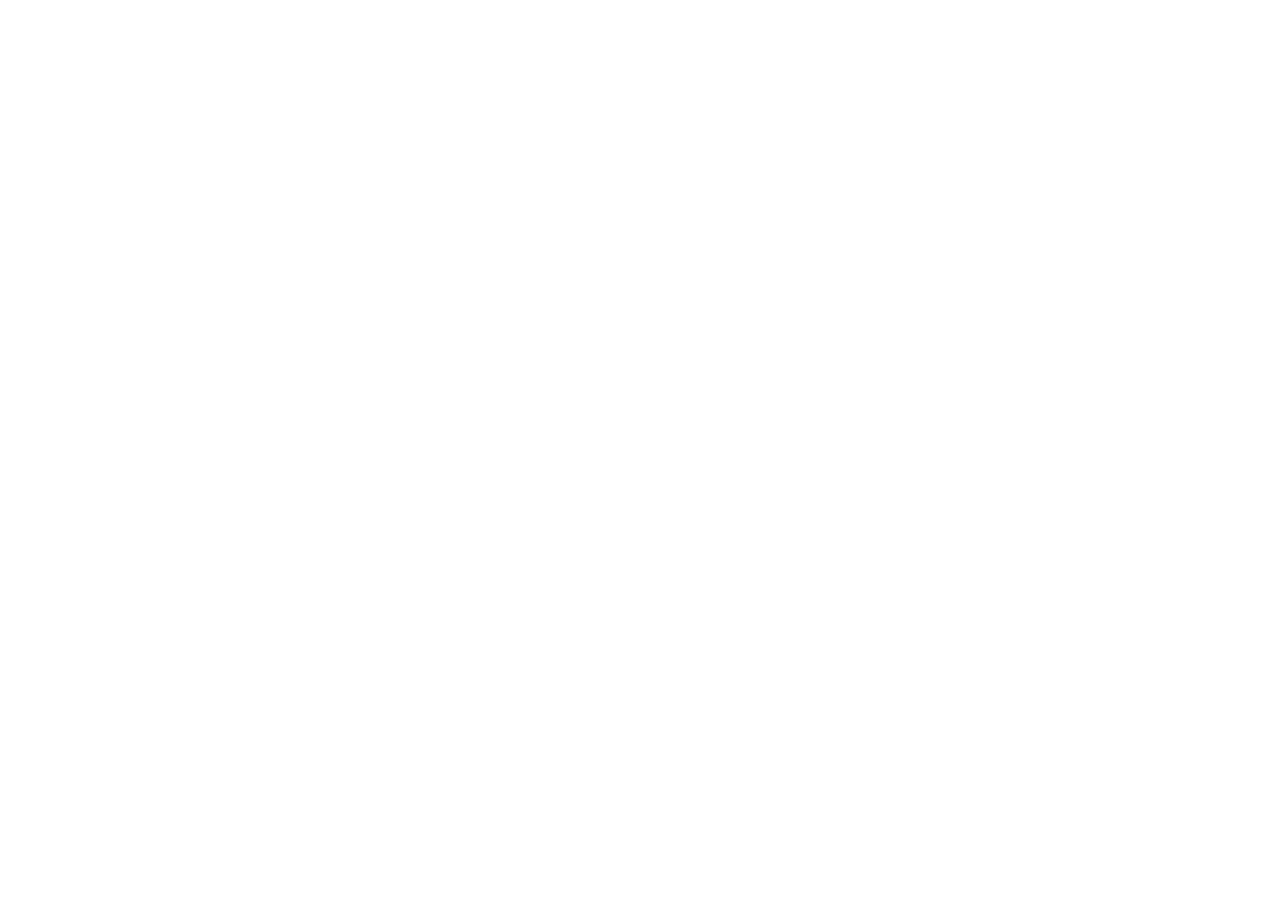
==== commit 051eac93: "Retning af små fejl, footer virker, fjernet book bord side" ====
--- a/book-bord.html
+++ b/book-bord.html
@@ -1,4 +1,4 @@
-<!DOCTYPE html>
+<!-- <!DOCTYPE html>
 <html lang="da">
 <head>
     <meta charset="UTF-8">
@@ -42,7 +42,7 @@
             <div></div>
         </div>
     </nav>
-    <!-- javascript, skal ligge nederst -->
+    javascript, skal ligge nederst
 <script src="burger.js"></script>
     </header>
     <main>
@@ -152,4 +152,4 @@
     <script src="loading-gif.js"></script>
     <script src="book-bord.js"></script>
 </body>
-</html>+</html> -->--- a/style.css
+++ b/style.css
@@ -9,8 +9,6 @@
 
 main{
     background-color: #1c1c1c;
-    height: auto;
-    margin-top: 10vh;
 }
 
 
@@ -38,7 +36,7 @@
     background-color: #D2C9BE;
     height: 10vh;
     width: 100vw;
-    position: fixed;
+    position:sticky;
     top: 0;
     z-index: 100;
 }
@@ -55,7 +53,7 @@
 /* boksen links ligger i, i navigationsbaren */
 .nav-links {
     display: flex;
-    justify-content: space-evenly;
+    justify-content: space-around;
     width: 100%;
     list-style: none;
 }
@@ -80,14 +78,11 @@
 
 /* ↓↓ Main på index filen ↓↓ */
 .main-index{
-    height: 92vh;
     display: flex;
     flex-direction: column;
     justify-content: space-around;
     align-items: center;
-    margin-top: -2vh;
     background-color: #1c1c1c;
-
 }
 
  #top-billede{
@@ -118,7 +113,7 @@
 }
 
 .teaser-link {
-    width: 300px;
+    width:25vw;
     display: block;
     background: #1c1c1c;
     padding: 18px;
@@ -176,7 +171,6 @@
 
 /* ↓↓ Menu html filen ↓↓ */
 .menu {
-margin-top: 3vh;
 color: #D2C9BE;
 }
 
@@ -186,7 +180,6 @@
     flex-direction: column;
     justify-content: space-around;
     align-items: center;
-    margin-top: 10vh;
     background-color: #1c1c1c;
 }
 
@@ -290,6 +283,8 @@
     background-color: #1c1c1c;
     height: 35vh;
     width: 100vw;
+    position: sticky;
+    bottom: 0;
 }
 
 .footer div{
@@ -351,9 +346,8 @@
     align-items: center;
 }
 
-@media screen and (max-width: 1180px) {
-
-
+        /* Media query til mobil / skærme under 1181px*/
+        @media screen and (max-width: 768px) {
 
 
     nav {
@@ -363,8 +357,8 @@
         background-color: #D2C9BE;
         font-family: charter;
         height: 10vh;
-        width: 100vw;
-        position: fixed;
+        width: 100vw;           
+        position: sticky;
         top: 0;
         z-index: 100;
     }
@@ -380,7 +374,7 @@
         position: fixed;
         display: flex;
         flex-direction: column;
-        justify-content: space-evenly;
+        justify-content: center;
         align-items: center;
         display: none;
         height: 100vh;
@@ -553,15 +547,6 @@
         }
 
 
-
-
-
-
-
-
-
-
-
     .footer{
         display: flex;
         flex-direction: column;
--- a/book-bord.css
+++ b/book-bord.css
@@ -1,5 +1,5 @@
 /* ↓↓ book bord hele siden ↓↓ */
-
+/* 
 
 .book-bord {
 display: flex;
@@ -8,20 +8,20 @@
 align-items: center;
 height: auto;
 height: 92vh;
-}
+} */
 
 /* ↓↓ Alle h1 har samme værdier på denne side ↓↓ */
-.book-bord h1 {
+/* .book-bord h1 {
   font-size: 4vh;
   margin-bottom: 7vh;
   display: flex;
   justify-content: center;
   color: #D2C9BE;
   text-align: center;
-}
+} */
 
 /* ↓↓ Alle p har samme værdier på denne side ↓↓ */
-.book-bord p {
+/* .book-bord p {
   color: #D2C9BE;
   font-size: 3vw;
   margin-top: 5vh;
@@ -178,29 +178,29 @@
 
 
 
-    @media screen and (max-width: 1180px) {
+    @media screen and (max-width: 1180px) { */
       /* ↓↓ book bord hele siden ↓↓ */
-.book-bord {
+/* .book-bord {
   display: flex;
   flex-direction: row;
   justify-content: center;
   align-items: center;
   height: 102vh;
   margin: -15vh 5vw 0 5vw;
-  }
+  } */
   
   /* ↓↓ Alle h1 har samme værdier på denne side ↓↓ */
-  .book-bord h1 {
+  /* .book-bord h1 {
     font-size: 3.8vh;
     margin-bottom: 7vh;
     display: flex;
     justify-content: center;
     color: #D2C9BE;
-    text-align: center;
+    text-align: center; */
   }
   
   /* ↓↓ Alle p har samme værdier på denne side ↓↓ */
-  .book-bord p {
+  /* .book-bord p {
     color: #D2C9BE;
     font-size: 4vw;
     margin-top: 5vh;
@@ -358,4 +358,4 @@
 
 
 
-
+ */
